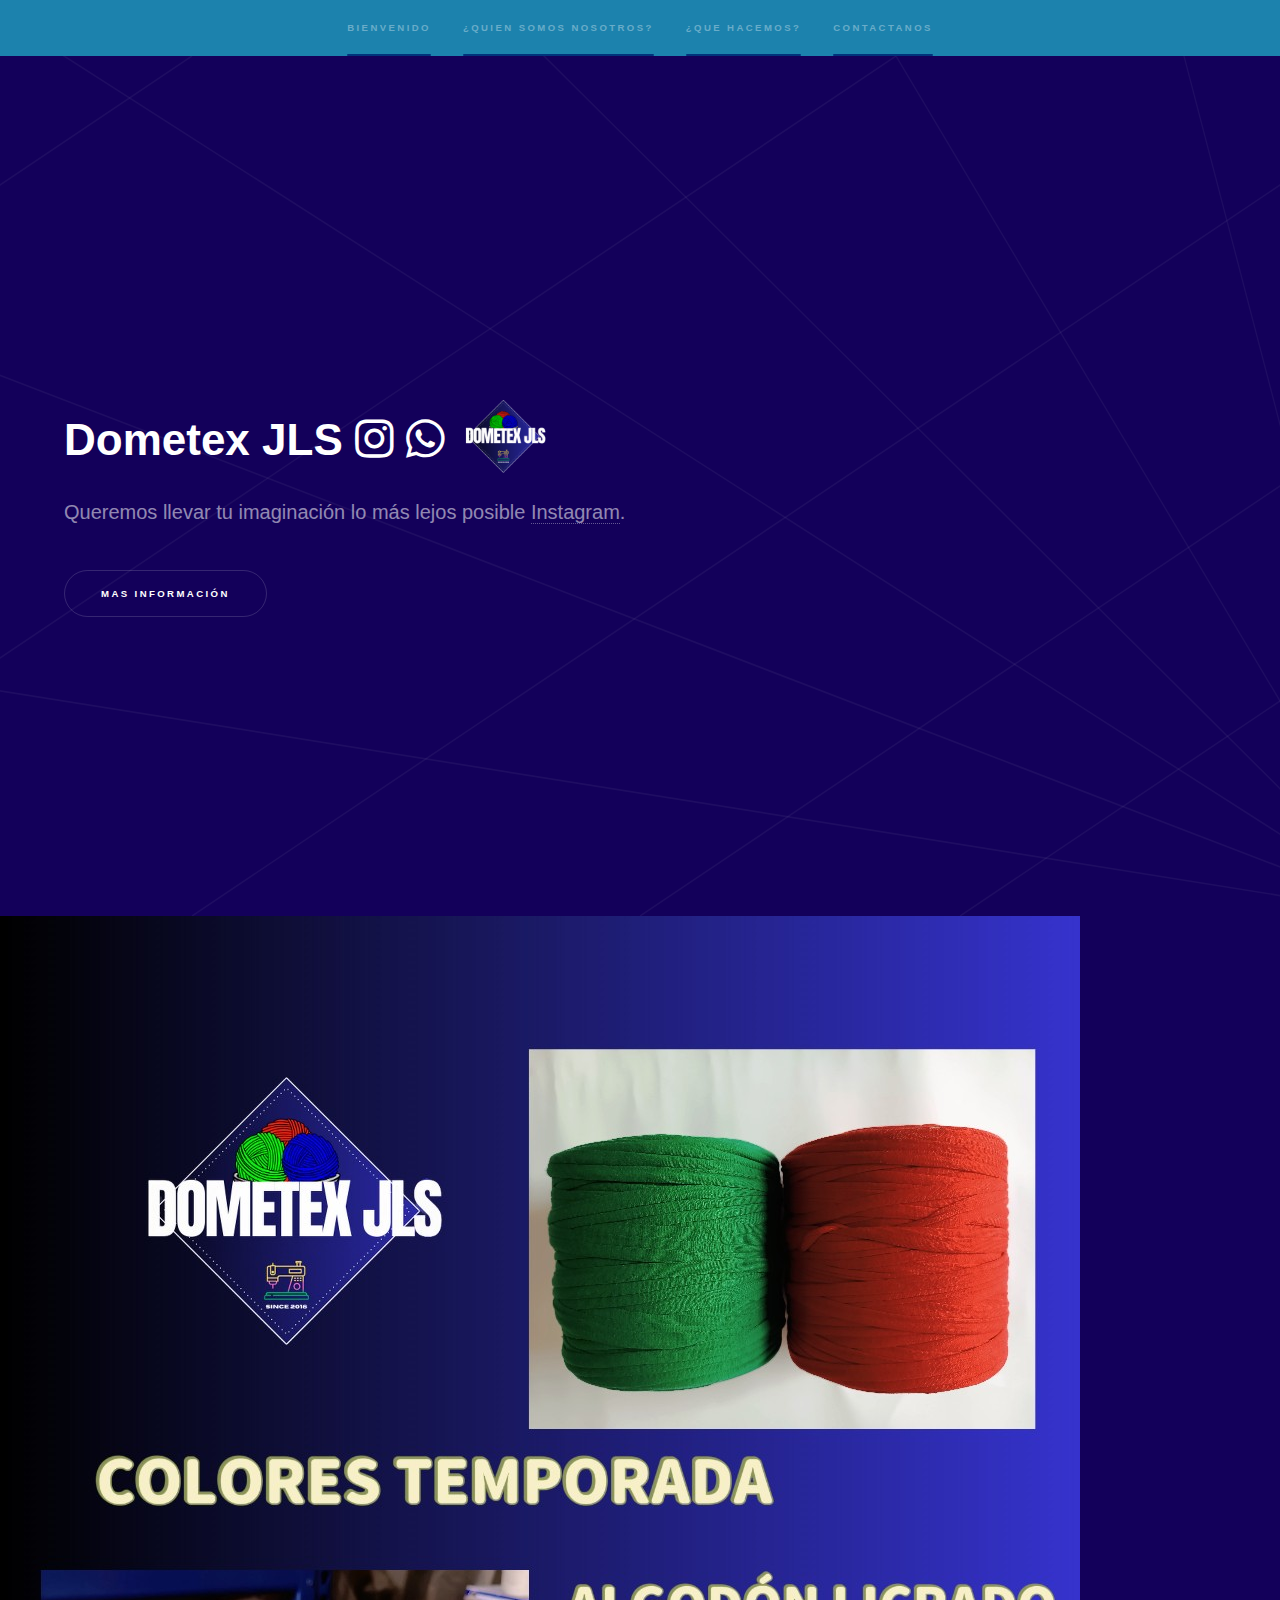
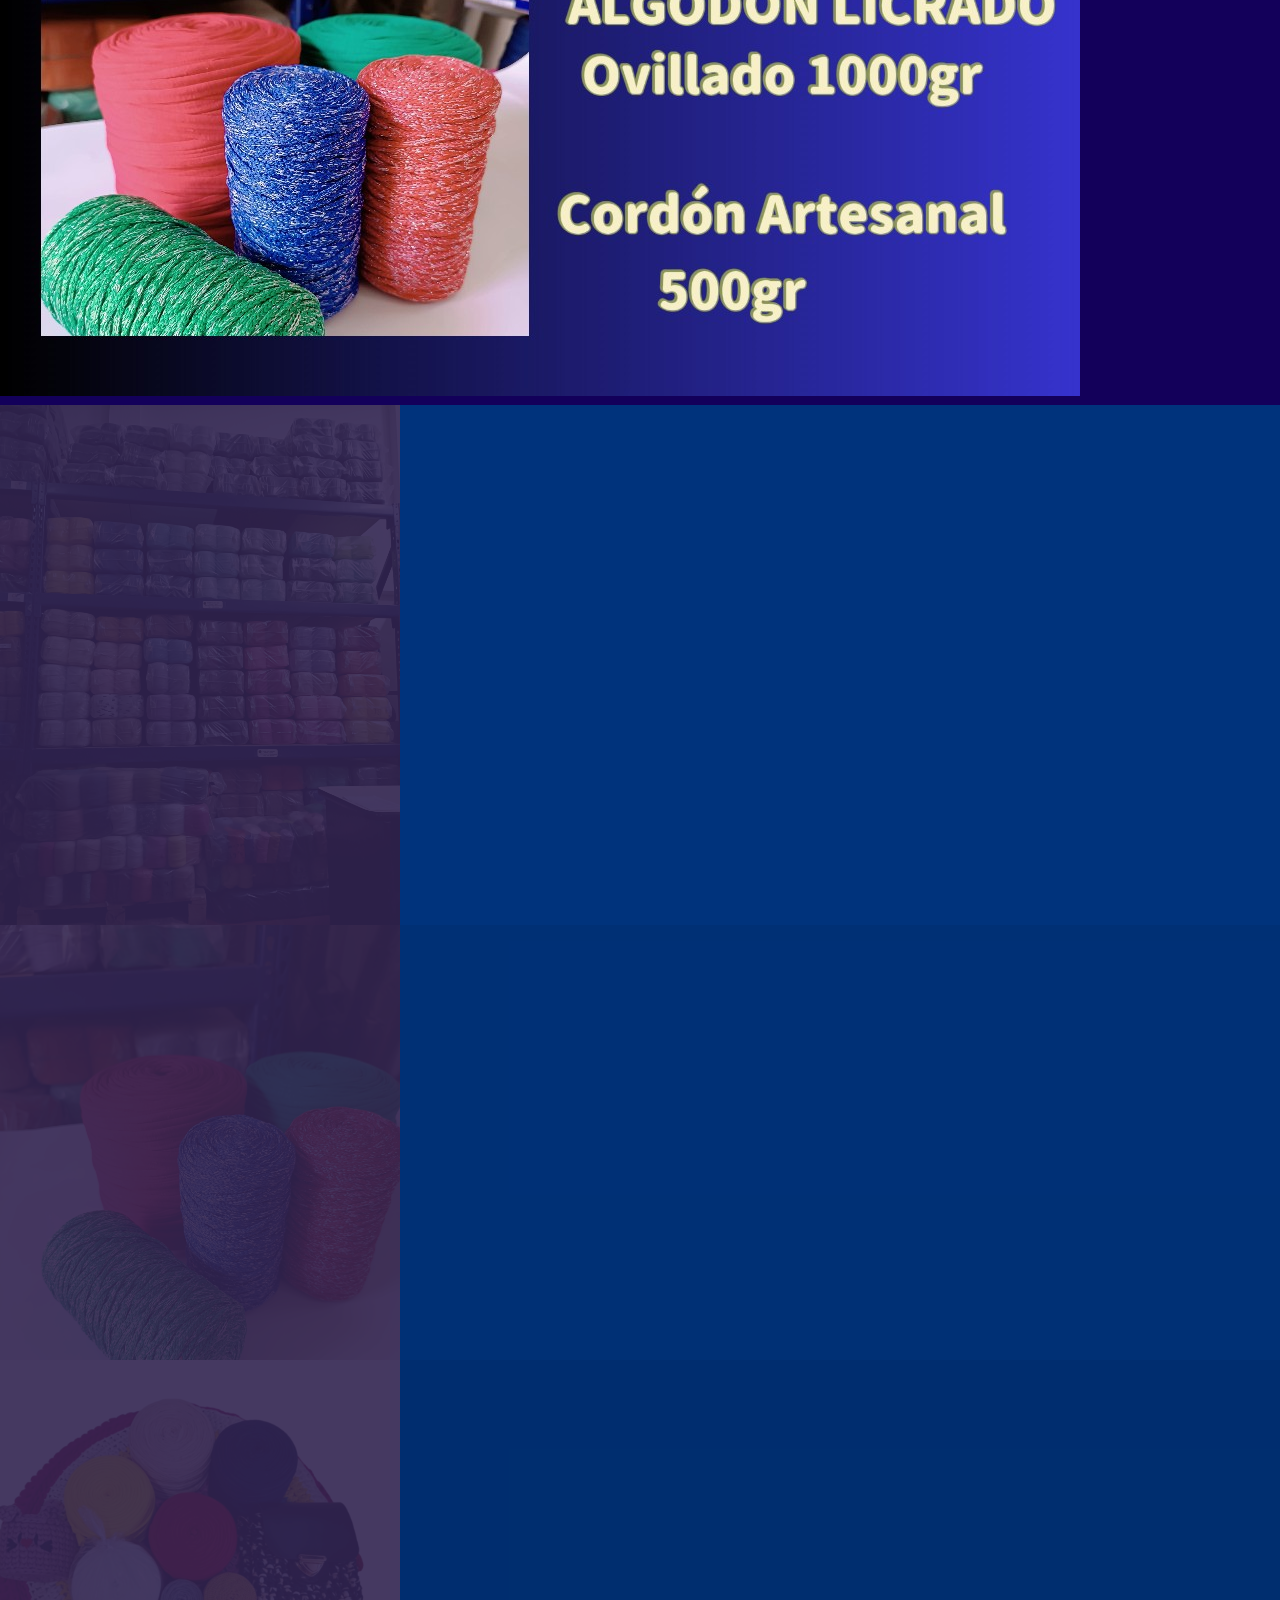
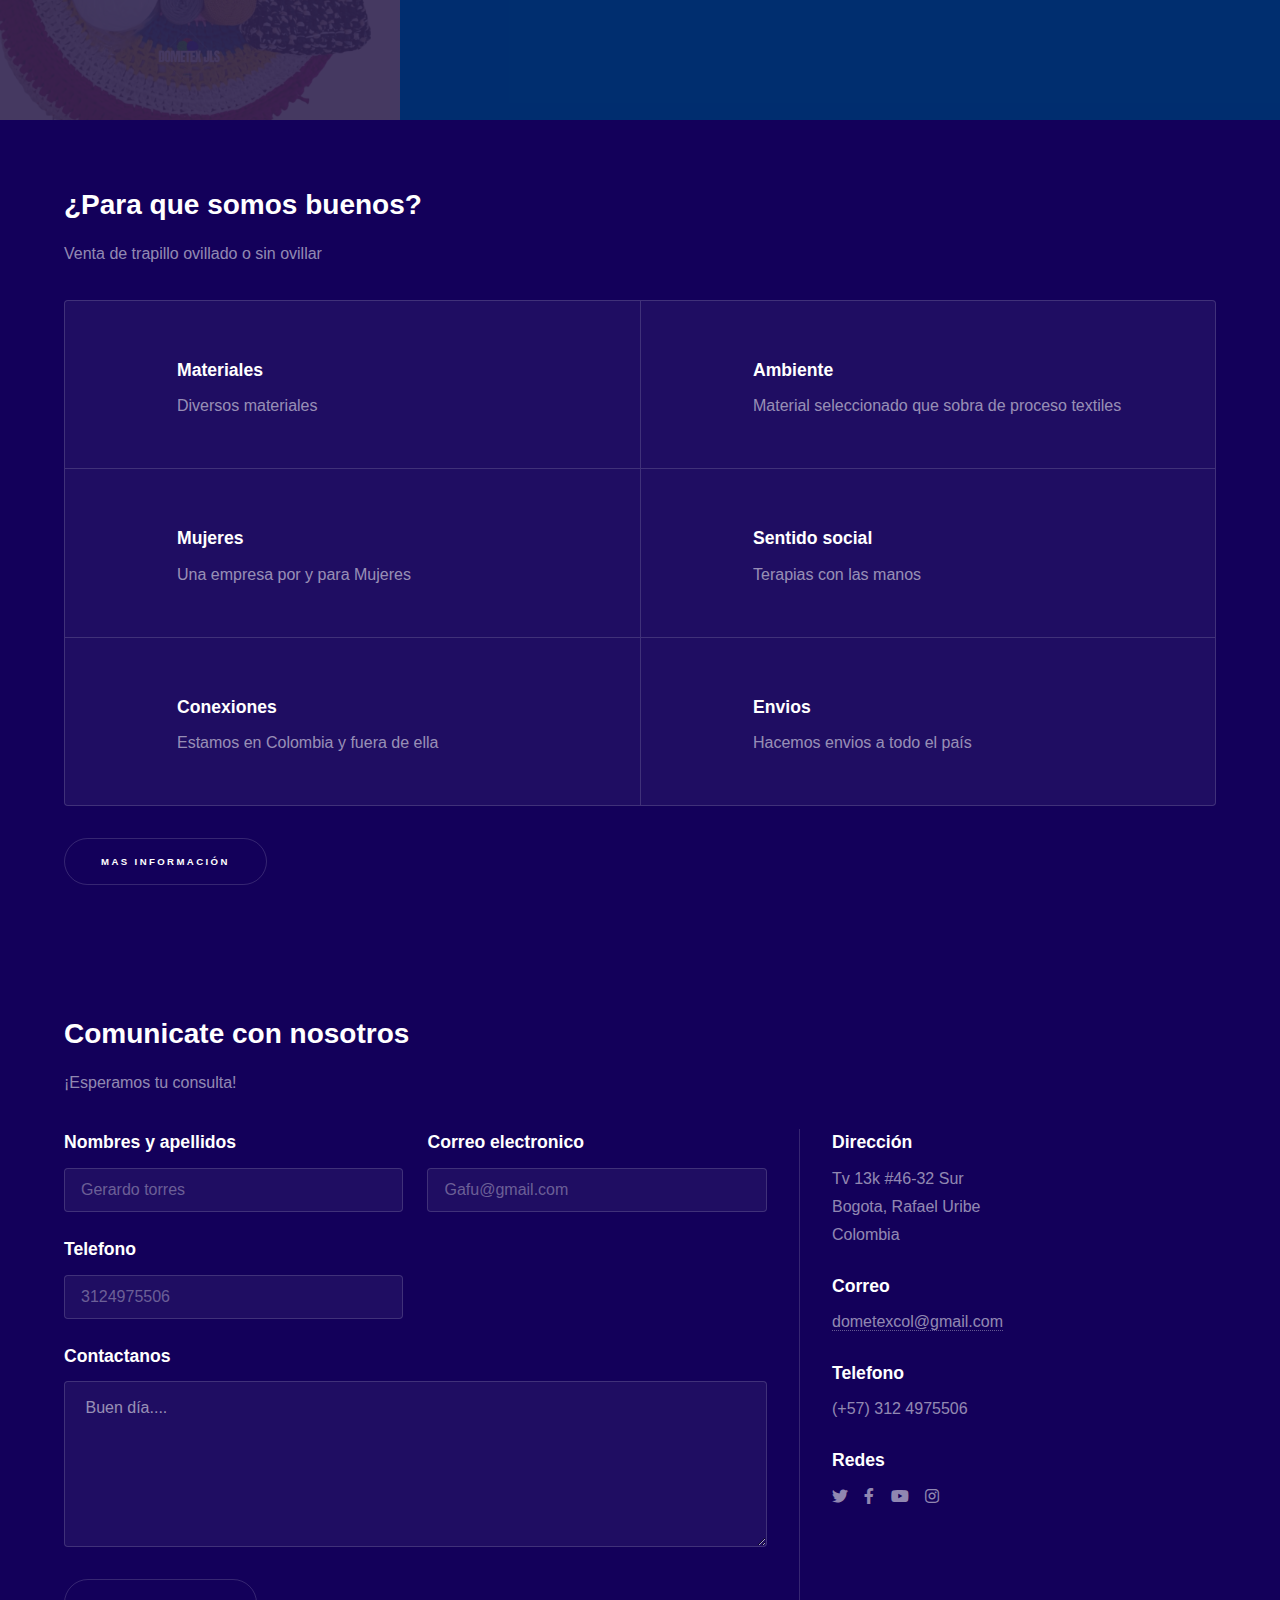
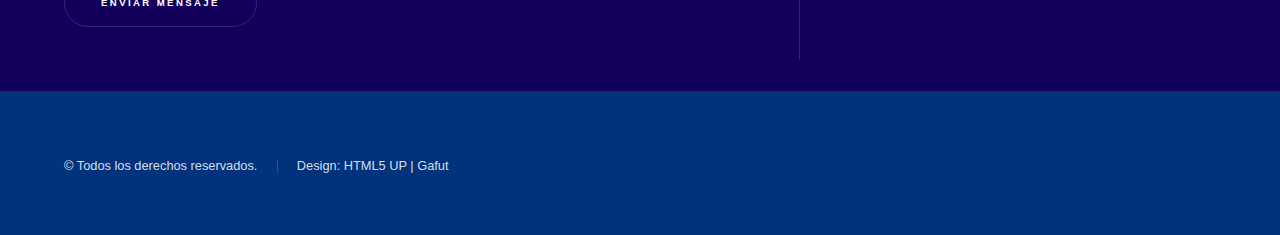
==== index.html @ 40d63f8d "Prueba cargo" ====
<!DOCTYPE HTML>
<!--
	Hyperspace by HTML5 UP
	html5up.net | @ajlkn
	Free for personal and commercial use under the CCA 3.0 license (html5up.net/license)
-->
<html>
	<head>
		<title>Dometex JLS</title>
		
		<meta charset="utf-8" />
		<meta name="viewport" content="width=device-width, initial-scale=1, user-scalable=no" />
		<link rel="stylesheet" href="assets/css/main.css" />
		<noscript><link rel="stylesheet" href="assets/css/noscript.css" /></noscript>
	</head>
	<body class="is-preload">
		

		<!-- Sidebar -->
			<section id="sidebar">
				<div class="inner">
					<nav>
						<ul>
							<li><a href="#intro">Bienvenido</a></li>
							<li><a href="#one">¿Quien somos nosotros?</a></li>
							<li><a href="#two">¿Que hacemos?</a></li>
							<li><a href="#three">Contactanos</a></li>
						</ul>
					</nav>
				</div>
			</section>

		<!-- Wrapper Principal-->

			<div id="wrapper">

				<!-- Intro -->
					<section id="intro" class="wrapper style1 fullscreen fade-up">
						<div class="inner">
							<h1>Dometex JLS
								<a href="https://www.instagram.com/dometexcol/" class="icon brands fa-instagram"><span class="label">Instagram</span></a>
								<a href="https://wa.me/c/573124975506" class="icon brands fa-whatsapp"><span class="label">Whatsapp</span></a> 
								<img src="images/LogoSinFondo.png" alt="Dometex sin fondo">
							</h1>
							
							<p> Queremos llevar tu imaginación lo más lejos posible <a href="https://www.instagram.com/dometexcol/">Instagram</a>.</p>

							
							<ul class="actions">
								<li><a href="#one" class="button scrolly">Mas información</a></li>
							</ul>
							
						</div>
						
					</section>

					<div class="ImagenP"> <img  src="images/temporadaDic.jpeg" alt="Imagen temporada"> </div>

					

				<!-- One -->
					<section id="one" class="wrapper style2 spotlights">
						<section>
						<a href="#" class="image"><img src="images/Andamio.jpeg" alt="" data-position="center center" /></a>
							<div class="content">
								<div class="inner">
									<h2>Venta de productos mayorista</h2>
									<p>Vendemos productos de trapillo ovillados como también sin ovillar o sueltos.<p>
									<li> Pluma o licra </li>
									<li> Algodón licrado </li>
									<li> Burda licrada </li>
									<li> Franela, La Coste </li>
									<li> Lycron </li>
									<li> Cordón artesanal premium </li>
									<p>Los productos a precio al por mayor despues de 100 unidades</p>
									<ul class="actions">
										<li><a href="generic.html" class="button">Ir a información</a></li>
									</ul>
								</div>
							</div>
						</section>
						<section>
							<a href="#" class="image"><img src="images/VariedadLADO.jpg" alt="" data-position="top center" /></a>
							<div class="content">
								<div class="inner">
									<h2>Perfilamiento de nuestro productos</h2>
									<p> Seleccionamos el mejor trapillo para la elaboración de bobinas de los distintos materiales. Contamos con una gran variedad de colores que se sujetan a la disponibilidad de las empresas textiles</p>
									<p> Este material es seleccionado por madres cabezas de familia, personas de la tercera edad y personas que no han encontrado un trabajo formal. </p>
									<ul class="actions">
										<li><a href="generic.html" class="button">Ir a información</a></li>
									</ul>
								</div>
							</div>
						</section>
						<section>
							<a href="#" class="image"><img src="images/Prueba.jpeg" alt="" data-position="25% 25%" /></a>
							<div class="content">
								<div class="inner">
									<h2>Catalogo</h2>
									<p> Debido a que somos mayoristas y detal mantenemos una gran variedad de productos de acuerdo a temporada, por tal motivo se muestra una referencia de los productos que manejamos en el siguiente catalogo.</p>
									<ul class="actions">
										<li><a href="elements.html" class="button">Ir a Catalogo</a></li>
									</ul>
								</div>
							</div>
						</section>
					</section>

				<!-- Two -->
					<section id="two" class="wrapper style3 fade-up">
						<div class="inner">
							<h2>¿Para que somos buenos?</h2>
							<p>Venta de trapillo ovillado o sin ovillar </p>
							<div class="features">
								<section>
									<span class="icon solid major fa-feather-alt"></span>
									<h3>Materiales</h3>
									<p>Diversos materiales</p>
								</section>
								<section>
									<span class="icon solid major fa-ruler-combined"></span>
									<h3>Ambiente</h3>
									<p>Material seleccionado que sobra de proceso textiles</p>
								</section>
								<section>
									<span class="icon solid major fa-cog"></span>
									<h3>Mujeres</h3>
									<p>Una empresa por y para Mujeres</p>
								</section>
								<section>
									<span class="icon solid major fa-desktop"></span>
									<h3>Sentido social</h3>
									<p>Terapias con las manos </p>
								</section>
								<section>
									<span class="icon solid major fa-link"></span>
									<h3>Conexiones</h3>
									<p> Estamos en Colombia y fuera de ella</p>
								</section>
								<section>
									<span class="icon solid fa-truck-moving"></span>
									<h3>Envios</h3>
									<p> Hacemos envios a todo el país</p>
								</section>
							</div>
							<ul class="actions">
								<li><a href="generic.html" class="button">Mas información</a></li>
							</ul>
						</div>
					</section>

				<!-- Three -->
					<section id="three" class="wrapper style1 fade-up">
						<div class="inner">
							<h2>Comunicate con nosotros</h2>
							<p> ¡Esperamos tu consulta! </p>
							<div class="split style1">
								<section>
									<form method="post" action="#">
										<div class="fields">
											<div class="field half">
												<label for="name">Nombres y apellidos</label>
												<input type="text" name="name" id="name" 
												placeholder = "Gerardo torres" />
												
											</div>
											<div class="field half">
												<label for="email">Correo electronico</label>
												<input type="text" name="email" id="email"
												placeholder="Gafu@gmail.com" 
												required/>
											</div>

											<div class="field half">
												<label for="tel">Telefono</label>
												<input type="tel" name="Telefono" id="tef" 
												placeholder="3124975506"/>
											</div>
											<div class="field">
												<label for="message">Contactanos</label>
												<textarea name="message" id="message" rows="5"> Buen día....
												</textarea>
											</div>
										</div>
										<ul class="actions">
											<li><a href="gafut99@gmail.com" class="button submit">Enviar Mensaje</a></li>
										</ul>
									</form>
								</section>
								<section>
									<ul class="contact">
										<li>
											<h3>Dirección</h3>
											<span>Tv 13k #46-32 Sur<br />
											Bogota, Rafael Uribe <br />
											Colombia</span>
										</li>
										<li>
											<h3>Correo</h3>
											<a href="#">dometexcol@gmail.com</a>
										</li>
										<li>
											<h3>Telefono</h3>
											<span>(+57) 312 4975506</span>
										</li>
										<li>
											<h3>Redes</h3>
											<ul class="icons">
												<li><a href="#" class="icon brands fa-twitter"><span class="label">Twitter</span></a></li>
												<li><a href="#" class="icon brands fa-facebook-f"><span class="label">Facebook</span></a></li>
												<li><a href="#" class="icon brands fa-youtube"><span class="label">GitHub</span></a></li>
												<li><a href="https://www.instagram.com/dometexcol/" class="icon brands fa-instagram"><span class="label">Instagram</span></a></li>
												
											</ul>
										</li>
									</ul>
								</section>
							</div>
						</div>
					</section>

			</div>

		<!-- Footer -->
			<footer id="footer" class="wrapper style1-alt">
				<div class="inner">
					<ul class="menu">
						<li>&copy; Todos los derechos reservados.</li><li>Design: HTML5 UP | Gafut </a></li>
					</ul>
				</div>
			</footer>

		<!-- Scripts -->
			<script src="assets/js/jquery.min.js"></script>
			<script src="assets/js/jquery.scrollex.min.js"></script>
			<script src="assets/js/jquery.scrolly.min.js"></script>
			<script src="assets/js/browser.min.js"></script>
			<script src="assets/js/breakpoints.min.js"></script>
			<script src="assets/js/util.js"></script>
			<script src="assets/js/main.js"></script>

	</body>
</html>
---- assets/css/main.css ----
@import url(fontawesome-all.min.css);

/*
	Hyperspace by HTML5 UP
	html5up.net | @ajlkn
	Free for personal and commercial use under the CCA 3.0 license (html5up.net/license)
*/

html, body, div, span, applet, object,
iframe, h1, h2, h3, h4, h5, h6, p, blockquote,
pre, a, abbr, acronym, address, big, cite,
code, del, dfn, em, img, ins, kbd, q, s, samp,
small, strike, strong, sub, sup, tt, var, b,
u, i, center, dl, dt, dd, ol, ul, li, fieldset,
form, label, legend, table, caption, tbody,
tfoot, thead, tr, th, td, article, aside,
canvas, details, embed, figure, figcaption,
footer, header, hgroup, menu, nav, output, ruby,
section, summary, time, mark, audio, video {
	margin: 0;
	padding: 0;
	border: 0;
	font-size: 100%;
	font: inherit;
	vertical-align: baseline;}

article, aside, details, figcaption, figure,
footer, header, hgroup, menu, nav, section {
	display: block;
	
	
}

body {
	line-height: 1;
}

ol, ul {
	list-style: none
	;
}

blockquote, q {
	quotes: none;
}

	blockquote:before, blockquote:after, q:before, q:after {
		content: '';
		content: none;
	}

table {
	border-collapse: collapse;
	border-spacing: 0;
}

body {
	-webkit-text-size-adjust: none;
}

mark {
	background-color: transparent;
	color: inherit;
}

input::-moz-focus-inner {
	border: 0;
	padding: 0;
}

input, select, textarea {
	-moz-appearance: none;
	-webkit-appearance: none;
	-ms-appearance: none;
	appearance: none;
}

/* Basic */

	@-ms-viewport {
		width: device-width;
	}

	body {
		-ms-overflow-style: scrollbar;
	}

	@media screen and (max-width: 480px) {

		html, body {
			min-width: 320px;
		}

	}

	html {
		box-sizing: border-box;
	}

	*, *:before, *:after {
		box-sizing: inherit;
	}

	body {
		background: rgb(19, 0, 90);
	}

		body.is-preload *, body.is-preload *:before, body.is-preload *:after {
			-moz-animation: none !important;
			-webkit-animation: none !important;
			-ms-animation: none !important;
			animation: none !important;
			-moz-transition: none !important;
			-webkit-transition: none !important;
			-ms-transition: none !important;
			transition: none !important;
		}

/* Type */

	body, input, select, textarea {
		color: rgba(255, 255, 255, 0.55);
		font-family: Arial, Helvetica, sans-serif;
		font-size: 16.5pt;
		font-weight: normal;
		line-height: 1.75;
	}

		@media screen and (max-width: 1680px) {

			body, input, select, textarea {
				font-size: 13pt;
			}

		}

		@media screen and (max-width: 1280px) {

			body, input, select, textarea {
				font-size: 12pt;
			}

		}

		@media screen and (max-width: 360px) {

			body, input, select, textarea {
				font-size: 11pt;
			}

		}

	a {
		-moz-transition: color 0.2s ease, border-bottom-color 0.2s ease;
		-webkit-transition: color 0.2s ease, border-bottom-color 0.2s ease;
		-ms-transition: color 0.2s ease, border-bottom-color 0.2s ease;
		transition: color 0.2s ease, border-bottom-color 0.2s ease;
		border-bottom: dotted 1px rgba(255, 255, 255, 0.35);
		color: inherit;
		text-decoration: none;
	}

		a:hover {
			border-bottom-color: transparent;
			color: #ffffff;
		}

	strong, b {
		color: #ffffff;
		font-weight: bold;
	}

	em, i {
		font-style: italic;
	}

	p {
		margin: 0 0 2em 0;
	}

	h1, h2, h3, h4, h5, h6 {
		color: #ffffff;
		font-weight: bold;
		line-height: 1.5;
		margin: 0 0 0.5em 0;
	}

		h1 a, h2 a, h3 a, h4 a, h5 a, h6 a {
			color: inherit;
			text-decoration: none;
		}

	h1 {
		font-size: 2.75em;
	}

		h1.major {
			margin: 0 0 1.3em 0;
			position: relative;
			padding-bottom: 0.35em;
		}

			h1.major:after {
				background-image: -moz-linear-gradient(to right, #5e42a6, #b74e91);
				background-image: -webkit-linear-gradient(to right, #5e42a6, #b74e91);
				background-image: -ms-linear-gradient(to right, #5e42a6, #b74e91);
				background-image: linear-gradient(to right, #5e42a6, #b74e91);
				-moz-transition: max-width 0.2s ease;
				-webkit-transition: max-width 0.2s ease;
				-ms-transition: max-width 0.2s ease;
				transition: max-width 0.2s ease;
				border-radius: 0.2em;
				bottom: 0;
				content: '';
				height: 0.05em;
				position: absolute;
				right: 0;
				width: 100%;
			}

	h2 {
		font-size: 1.75em;
	}

	h3 {
		font-size: 1.1em;
	}

	h4 {
		font-size: 1em;
	}

	h5 {
		font-size: 0.8em;
	}

	h6 {
		font-size: 0.6em;
	}

	@media screen and (max-width: 736px) {

		h1 {
			font-size: 2em;
		}

		h2 {
			font-size: 1.25em;
		}

		h3 {
			font-size: 1em;
		}

		h4 {
			font-size: 0.8em;
		}

		h5 {
			font-size: 0.6em;
		}

		h6 {
			font-size: 0.6em;
		}

	}

	sub {
		font-size: 0.8em;
		position: relative;
		top: 0.5em;
	}

	sup {
		font-size: 0.8em;
		position: relative;
		top: -0.5em;
	}

	blockquote {
		border-left: solid 4px rgba(255, 255, 255, 0.15);
		font-style: italic;
		margin: 0 0 2em 0;
		padding: 0.5em 0 0.5em 2em;
	}

	code {
		background: rgba(255, 255, 255, 0.05);
		border-radius: 0.25em;
		border: solid 1px rgba(255, 255, 255, 0.15);
		font-family: "Courier New", monospace;
		font-size: 0.9em;
		margin: 0 0.25em;
		padding: 0.25em 0.65em;
	}

	pre {
		-webkit-overflow-scrolling: touch;
		font-family: "Courier New", monospace;
		font-size: 0.9em;
		margin: 0 0 2em 0;
	}

		pre code {
			display: block;
			line-height: 1.75em;
			padding: 1em 1.5em;
			overflow-x: auto;
		}

	hr {
		border: 0;
		border-bottom: solid 1px rgba(255, 255, 255, 0.15);
		margin: 2em 0;
	}

		hr.major {
			margin: 3em 0;
		}

	.align-left {
		text-align: left;
	}

	.align-center {
		text-align: center;
	}

	.align-right {
		text-align: right;
	}

/* Row */

	.row {
		display: flex;
		flex-wrap: wrap;
		box-sizing: border-box;
		align-items: stretch;
	}

		.row > * {
			box-sizing: border-box;
		}

		.row.gtr-uniform > * > :last-child {
			margin-bottom: 0;
		}

		.row.aln-left {
			justify-content: flex-start;
		}

		.row.aln-center {
			justify-content: center;
		}

		.row.aln-right {
			justify-content: flex-end;
		}

		.row.aln-top {
			align-items: flex-start;
		}

		.row.aln-middle {
			align-items: center;
		}

		.row.aln-bottom {
			align-items: flex-end;
		}

		.row > .imp {
			order: -1;
		}

		.row > .col-1 {
			width: 8.33333%;
		}

		.row > .off-1 {
			margin-left: 8.33333%;
		}

		.row > .col-2 {
			width: 16.66667%;
		}

		.row > .off-2 {
			margin-left: 16.66667%;
		}

		.row > .col-3 {
			width: 25%;
		}

		.row > .off-3 {
			margin-left: 25%;
		}

		.row > .col-4 {
			width: 33.33333%;
		}

		.row > .off-4 {
			margin-left: 33.33333%;
		}

		.row > .col-5 {
			width: 41.66667%;
		}

		.row > .off-5 {
			margin-left: 41.66667%;
		}

		.row > .col-6 {
			width: 50%;
		}

		.row > .off-6 {
			margin-left: 50%;
		}

		.row > .col-7 {
			width: 58.33333%;
		}

		.row > .off-7 {
			margin-left: 58.33333%;
		}

		.row > .col-8 {
			width: 66.66667%;
		}

		.row > .off-8 {
			margin-left: 66.66667%;
		}

		.row > .col-9 {
			width: 75%;
		}

		.row > .off-9 {
			margin-left: 75%;
		}

		.row > .col-10 {
			width: 83.33333%;
		}

		.row > .off-10 {
			margin-left: 83.33333%;
		}

		.row > .col-11 {
			width: 91.66667%;
		}

		.row > .off-11 {
			margin-left: 91.66667%;
		}

		.row > .col-12 {
			width: 100%;
		}

		.row > .off-12 {
			margin-left: 100%;
		}

		.row.gtr-0 {
			margin-top: 0;
			margin-left: 0em;
		}

			.row.gtr-0 > * {
				padding: 0 0 0 0em;
			}

			.row.gtr-0.gtr-uniform {
				margin-top: 0em;
			}

				.row.gtr-0.gtr-uniform > * {
					padding-top: 0em;
				}

		.row.gtr-25 {
			margin-top: 0;
			margin-left: -0.375em;
		}

			.row.gtr-25 > * {
				padding: 0 0 0 0.375em;
			}

			.row.gtr-25.gtr-uniform {
				margin-top: -0.375em;
			}

				.row.gtr-25.gtr-uniform > * {
					padding-top: 0.375em;
				}

		.row.gtr-50 {
			margin-top: 0;
			margin-left: -0.75em;
		}

			.row.gtr-50 > * {
				padding: 0 0 0 0.75em;
			}

			.row.gtr-50.gtr-uniform {
				margin-top: -0.75em;
			}

				.row.gtr-50.gtr-uniform > * {
					padding-top: 0.75em;
				}

		.row {
			margin-top: 0;
			margin-left: -1.5em;
		}

			.row > * {
				padding: 0 0 0 1.5em;
			}

			.row.gtr-uniform {
				margin-top: -1.5em;
			}

				.row.gtr-uniform > * {
					padding-top: 1.5em;
				}

		.row.gtr-150 {
			margin-top: 0;
			margin-left: -2.25em;
		}

			.row.gtr-150 > * {
				padding: 0 0 0 2.25em;
			}

			.row.gtr-150.gtr-uniform {
				margin-top: -2.25em;
			}

				.row.gtr-150.gtr-uniform > * {
					padding-top: 2.25em;
				}

		.row.gtr-200 {
			margin-top: 0;
			margin-left: -3em;
		}

			.row.gtr-200 > * {
				padding: 0 0 0 3em;
			}

			.row.gtr-200.gtr-uniform {
				margin-top: -3em;
			}

				.row.gtr-200.gtr-uniform > * {
					padding-top: 3em;
				}

		@media screen and (max-width: 1680px) {

			.row {
				display: flex;
				flex-wrap: wrap;
				box-sizing: border-box;
				align-items: stretch;
			}

				.row > * {
					box-sizing: border-box;
				}

				.row.gtr-uniform > * > :last-child {
					margin-bottom: 0;
				}

				.row.aln-left {
					justify-content: flex-start;
				}

				.row.aln-center {
					justify-content: center;
				}

				.row.aln-right {
					justify-content: flex-end;
				}

				.row.aln-top {
					align-items: flex-start;
				}

				.row.aln-middle {
					align-items: center;
				}

				.row.aln-bottom {
					align-items: flex-end;
				}

				.row > .imp-xlarge {
					order: -1;
				}

				.row > .col-1-xlarge {
					width: 8.33333%;
				}

				.row > .off-1-xlarge {
					margin-left: 8.33333%;
				}

				.row > .col-2-xlarge {
					width: 16.66667%;
				}

				.row > .off-2-xlarge {
					margin-left: 16.66667%;
				}

				.row > .col-3-xlarge {
					width: 25%;
				}

				.row > .off-3-xlarge {
					margin-left: 25%;
				}

				.row > .col-4-xlarge {
					width: 33.33333%;
				}

				.row > .off-4-xlarge {
					margin-left: 33.33333%;
				}

				.row > .col-5-xlarge {
					width: 41.66667%;
				}

				.row > .off-5-xlarge {
					margin-left: 41.66667%;
				}

				.row > .col-6-xlarge {
					width: 50%;
				}

				.row > .off-6-xlarge {
					margin-left: 50%;
				}

				.row > .col-7-xlarge {
					width: 58.33333%;
				}

				.row > .off-7-xlarge {
					margin-left: 58.33333%;
				}

				.row > .col-8-xlarge {
					width: 66.66667%;
				}

				.row > .off-8-xlarge {
					margin-left: 66.66667%;
				}

				.row > .col-9-xlarge {
					width: 75%;
				}

				.row > .off-9-xlarge {
					margin-left: 75%;
				}

				.row > .col-10-xlarge {
					width: 83.33333%;
				}

				.row > .off-10-xlarge {
					margin-left: 83.33333%;
				}

				.row > .col-11-xlarge {
					width: 91.66667%;
				}

				.row > .off-11-xlarge {
					margin-left: 91.66667%;
				}

				.row > .col-12-xlarge {
					width: 100%;
				}

				.row > .off-12-xlarge {
					margin-left: 100%;
				}

				.row.gtr-0 {
					margin-top: 0;
					margin-left: 0em;
				}

					.row.gtr-0 > * {
						padding: 0 0 0 0em;
					}

					.row.gtr-0.gtr-uniform {
						margin-top: 0em;
					}

						.row.gtr-0.gtr-uniform > * {
							padding-top: 0em;
						}

				.row.gtr-25 {
					margin-top: 0;
					margin-left: -0.375em;
				}

					.row.gtr-25 > * {
						padding: 0 0 0 0.375em;
					}

					.row.gtr-25.gtr-uniform {
						margin-top: -0.375em;
					}

						.row.gtr-25.gtr-uniform > * {
							padding-top: 0.375em;
						}

				.row.gtr-50 {
					margin-top: 0;
					margin-left: -0.75em;
				}

					.row.gtr-50 > * {
						padding: 0 0 0 0.75em;
					}

					.row.gtr-50.gtr-uniform {
						margin-top: -0.75em;
					}

						.row.gtr-50.gtr-uniform > * {
							padding-top: 0.75em;
						}

				.row {
					margin-top: 0;
					margin-left: -1.5em;
				}

					.row > * {
						padding: 0 0 0 1.5em;
					}

					.row.gtr-uniform {
						margin-top: -1.5em;
					}

						.row.gtr-uniform > * {
							padding-top: 1.5em;
						}

				.row.gtr-150 {
					margin-top: 0;
					margin-left: -2.25em;
				}

					.row.gtr-150 > * {
						padding: 0 0 0 2.25em;
					}

					.row.gtr-150.gtr-uniform {
						margin-top: -2.25em;
					}

						.row.gtr-150.gtr-uniform > * {
							padding-top: 2.25em;
						}

				.row.gtr-200 {
					margin-top: 0;
					margin-left: -3em;
				}

					.row.gtr-200 > * {
						padding: 0 0 0 3em;
					}

					.row.gtr-200.gtr-uniform {
						margin-top: -3em;
					}

						.row.gtr-200.gtr-uniform > * {
							padding-top: 3em;
						}

		}

		@media screen and (max-width: 1280px) {

			.row {
				display: flex;
				flex-wrap: wrap;
				box-sizing: border-box;
				align-items: stretch;
			}

				.row > * {
					box-sizing: border-box;
				}

				.row.gtr-uniform > * > :last-child {
					margin-bottom: 0;
				}

				.row.aln-left {
					justify-content: flex-start;
				}

				.row.aln-center {
					justify-content: center;
				}

				.row.aln-right {
					justify-content: flex-end;
				}

				.row.aln-top {
					align-items: flex-start;
				}

				.row.aln-middle {
					align-items: center;
				}

				.row.aln-bottom {
					align-items: flex-end;
				}

				.row > .imp-large {
					order: -1;
				}

				.row > .col-1-large {
					width: 8.33333%;
				}

				.row > .off-1-large {
					margin-left: 8.33333%;
				}

				.row > .col-2-large {
					width: 16.66667%;
				}

				.row > .off-2-large {
					margin-left: 16.66667%;
				}

				.row > .col-3-large {
					width: 25%;
				}

				.row > .off-3-large {
					margin-left: 25%;
				}

				.row > .col-4-large {
					width: 33.33333%;
				}

				.row > .off-4-large {
					margin-left: 33.33333%;
				}

				.row > .col-5-large {
					width: 41.66667%;
				}

				.row > .off-5-large {
					margin-left: 41.66667%;
				}

				.row > .col-6-large {
					width: 50%;
				}

				.row > .off-6-large {
					margin-left: 50%;
				}

				.row > .col-7-large {
					width: 58.33333%;
				}

				.row > .off-7-large {
					margin-left: 58.33333%;
				}

				.row > .col-8-large {
					width: 66.66667%;
				}

				.row > .off-8-large {
					margin-left: 66.66667%;
				}

				.row > .col-9-large {
					width: 75%;
				}

				.row > .off-9-large {
					margin-left: 75%;
				}

				.row > .col-10-large {
					width: 83.33333%;
				}

				.row > .off-10-large {
					margin-left: 83.33333%;
				}

				.row > .col-11-large {
					width: 91.66667%;
				}

				.row > .off-11-large {
					margin-left: 91.66667%;
				}

				.row > .col-12-large {
					width: 100%;
				}

				.row > .off-12-large {
					margin-left: 100%;
				}

				.row.gtr-0 {
					margin-top: 0;
					margin-left: 0em;
				}

					.row.gtr-0 > * {
						padding: 0 0 0 0em;
					}

					.row.gtr-0.gtr-uniform {
						margin-top: 0em;
					}

						.row.gtr-0.gtr-uniform > * {
							padding-top: 0em;
						}

				.row.gtr-25 {
					margin-top: 0;
					margin-left: -0.375em;
				}

					.row.gtr-25 > * {
						padding: 0 0 0 0.375em;
					}

					.row.gtr-25.gtr-uniform {
						margin-top: -0.375em;
					}

						.row.gtr-25.gtr-uniform > * {
							padding-top: 0.375em;
						}

				.row.gtr-50 {
					margin-top: 0;
					margin-left: -0.75em;
				}

					.row.gtr-50 > * {
						padding: 0 0 0 0.75em;
					}

					.row.gtr-50.gtr-uniform {
						margin-top: -0.75em;
					}

						.row.gtr-50.gtr-uniform > * {
							padding-top: 0.75em;
						}

				.row {
					margin-top: 0;
					margin-left: -1.5em;
				}

					.row > * {
						padding: 0 0 0 1.5em;
					}

					.row.gtr-uniform {
						margin-top: -1.5em;
					}

						.row.gtr-uniform > * {
							padding-top: 1.5em;
						}

				.row.gtr-150 {
					margin-top: 0;
					margin-left: -2.25em;
				}

					.row.gtr-150 > * {
						padding: 0 0 0 2.25em;
					}

					.row.gtr-150.gtr-uniform {
						margin-top: -2.25em;
					}

						.row.gtr-150.gtr-uniform > * {
							padding-top: 2.25em;
						}

				.row.gtr-200 {
					margin-top: 0;
					margin-left: -3em;
				}

					.row.gtr-200 > * {
						padding: 0 0 0 3em;
					}

					.row.gtr-200.gtr-uniform {
						margin-top: -3em;
					}

						.row.gtr-200.gtr-uniform > * {
							padding-top: 3em;
						}

		}

		@media screen and (max-width: 980px) {

			.row {
				display: flex;
				flex-wrap: wrap;
				box-sizing: border-box;
				align-items: stretch;
			}

				.row > * {
					box-sizing: border-box;
				}

				.row.gtr-uniform > * > :last-child {
					margin-bottom: 0;
				}

				.row.aln-left {
					justify-content: flex-start;
				}

				.row.aln-center {
					justify-content: center;
				}

				.row.aln-right {
					justify-content: flex-end;
				}

				.row.aln-top {
					align-items: flex-start;
				}

				.row.aln-middle {
					align-items: center;
				}

				.row.aln-bottom {
					align-items: flex-end;
				}

				.row > .imp-medium {
					order: -1;
				}

				.row > .col-1-medium {
					width: 8.33333%;
				}

				.row > .off-1-medium {
					margin-left: 8.33333%;
				}

				.row > .col-2-medium {
					width: 16.66667%;
				}

				.row > .off-2-medium {
					margin-left: 16.66667%;
				}

				.row > .col-3-medium {
					width: 25%;
				}

				.row > .off-3-medium {
					margin-left: 25%;
				}

				.row > .col-4-medium {
					width: 33.33333%;
				}

				.row > .off-4-medium {
					margin-left: 33.33333%;
				}

				.row > .col-5-medium {
					width: 41.66667%;
				}

				.row > .off-5-medium {
					margin-left: 41.66667%;
				}

				.row > .col-6-medium {
					width: 50%;
				}

				.row > .off-6-medium {
					margin-left: 50%;
				}

				.row > .col-7-medium {
					width: 58.33333%;
				}

				.row > .off-7-medium {
					margin-left: 58.33333%;
				}

				.row > .col-8-medium {
					width: 66.66667%;
				}

				.row > .off-8-medium {
					margin-left: 66.66667%;
				}

				.row > .col-9-medium {
					width: 75%;
				}

				.row > .off-9-medium {
					margin-left: 75%;
				}

				.row > .col-10-medium {
					width: 83.33333%;
				}

				.row > .off-10-medium {
					margin-left: 83.33333%;
				}

				.row > .col-11-medium {
					width: 91.66667%;
				}

				.row > .off-11-medium {
					margin-left: 91.66667%;
				}

				.row > .col-12-medium {
					width: 100%;
				}

				.row > .off-12-medium {
					margin-left: 100%;
				}

				.row.gtr-0 {
					margin-top: 0;
					margin-left: 0em;
				}

					.row.gtr-0 > * {
						padding: 0 0 0 0em;
					}

					.row.gtr-0.gtr-uniform {
						margin-top: 0em;
					}

						.row.gtr-0.gtr-uniform > * {
							padding-top: 0em;
						}

				.row.gtr-25 {
					margin-top: 0;
					margin-left: -0.375em;
				}

					.row.gtr-25 > * {
						padding: 0 0 0 0.375em;
					}

					.row.gtr-25.gtr-uniform {
						margin-top: -0.375em;
					}

						.row.gtr-25.gtr-uniform > * {
							padding-top: 0.375em;
						}

				.row.gtr-50 {
					margin-top: 0;
					margin-left: -0.75em;
				}

					.row.gtr-50 > * {
						padding: 0 0 0 0.75em;
					}

					.row.gtr-50.gtr-uniform {
						margin-top: -0.75em;
					}

						.row.gtr-50.gtr-uniform > * {
							padding-top: 0.75em;
						}

				.row {
					margin-top: 0;
					margin-left: -1.5em;
				}

					.row > * {
						padding: 0 0 0 1.5em;
					}

					.row.gtr-uniform {
						margin-top: -1.5em;
					}

						.row.gtr-uniform > * {
							padding-top: 1.5em;
						}

				.row.gtr-150 {
					margin-top: 0;
					margin-left: -2.25em;
				}

					.row.gtr-150 > * {
						padding: 0 0 0 2.25em;
					}

					.row.gtr-150.gtr-uniform {
						margin-top: -2.25em;
					}

						.row.gtr-150.gtr-uniform > * {
							padding-top: 2.25em;
						}

				.row.gtr-200 {
					margin-top: 0;
					margin-left: -3em;
				}

					.row.gtr-200 > * {
						padding: 0 0 0 3em;
					}

					.row.gtr-200.gtr-uniform {
						margin-top: -3em;
					}

						.row.gtr-200.gtr-uniform > * {
							padding-top: 3em;
						}

		}

		@media screen and (max-width: 736px) {

			.row {
				display: flex;
				flex-wrap: wrap;
				box-sizing: border-box;
				align-items: stretch;
			}

				.row > * {
					box-sizing: border-box;
				}

				.row.gtr-uniform > * > :last-child {
					margin-bottom: 0;
				}

				.row.aln-left {
					justify-content: flex-start;
				}

				.row.aln-center {
					justify-content: center;
				}

				.row.aln-right {
					justify-content: flex-end;
				}

				.row.aln-top {
					align-items: flex-start;
				}

				.row.aln-middle {
					align-items: center;
				}

				.row.aln-bottom {
					align-items: flex-end;
				}

				.row > .imp-small {
					order: -1;
				}

				.row > .col-1-small {
					width: 8.33333%;
				}

				.row > .off-1-small {
					margin-left: 8.33333%;
				}

				.row > .col-2-small {
					width: 16.66667%;
				}

				.row > .off-2-small {
					margin-left: 16.66667%;
				}

				.row > .col-3-small {
					width: 25%;
				}

				.row > .off-3-small {
					margin-left: 25%;
				}

				.row > .col-4-small {
					width: 33.33333%;
				}

				.row > .off-4-small {
					margin-left: 33.33333%;
				}

				.row > .col-5-small {
					width: 41.66667%;
				}

				.row > .off-5-small {
					margin-left: 41.66667%;
				}

				.row > .col-6-small {
					width: 50%;
				}

				.row > .off-6-small {
					margin-left: 50%;
				}

				.row > .col-7-small {
					width: 58.33333%;
				}

				.row > .off-7-small {
					margin-left: 58.33333%;
				}

				.row > .col-8-small {
					width: 66.66667%;
				}

				.row > .off-8-small {
					margin-left: 66.66667%;
				}

				.row > .col-9-small {
					width: 75%;
				}

				.row > .off-9-small {
					margin-left: 75%;
				}

				.row > .col-10-small {
					width: 83.33333%;
				}

				.row > .off-10-small {
					margin-left: 83.33333%;
				}

				.row > .col-11-small {
					width: 91.66667%;
				}

				.row > .off-11-small {
					margin-left: 91.66667%;
				}

				.row > .col-12-small {
					width: 100%;
				}

				.row > .off-12-small {
					margin-left: 100%;
				}

				.row.gtr-0 {
					margin-top: 0;
					margin-left: 0em;
				}

					.row.gtr-0 > * {
						padding: 0 0 0 0em;
					}

					.row.gtr-0.gtr-uniform {
						margin-top: 0em;
					}

						.row.gtr-0.gtr-uniform > * {
							padding-top: 0em;
						}

				.row.gtr-25 {
					margin-top: 0;
					margin-left: -0.375em;
				}

					.row.gtr-25 > * {
						padding: 0 0 0 0.375em;
					}

					.row.gtr-25.gtr-uniform {
						margin-top: -0.375em;
					}

						.row.gtr-25.gtr-uniform > * {
							padding-top: 0.375em;
						}

				.row.gtr-50 {
					margin-top: 0;
					margin-left: -0.75em;
				}

					.row.gtr-50 > * {
						padding: 0 0 0 0.75em;
					}

					.row.gtr-50.gtr-uniform {
						margin-top: -0.75em;
					}

						.row.gtr-50.gtr-uniform > * {
							padding-top: 0.75em;
						}

				.row {
					margin-top: 0;
					margin-left: -1.5em;
				}

					.row > * {
						padding: 0 0 0 1.5em;
					}

					.row.gtr-uniform {
						margin-top: -1.5em;
					}

						.row.gtr-uniform > * {
							padding-top: 1.5em;
						}

				.row.gtr-150 {
					margin-top: 0;
					margin-left: -2.25em;
				}

					.row.gtr-150 > * {
						padding: 0 0 0 2.25em;
					}

					.row.gtr-150.gtr-uniform {
						margin-top: -2.25em;
					}

						.row.gtr-150.gtr-uniform > * {
							padding-top: 2.25em;
						}

				.row.gtr-200 {
					margin-top: 0;
					margin-left: -3em;
				}

					.row.gtr-200 > * {
						padding: 0 0 0 3em;
					}

					.row.gtr-200.gtr-uniform {
						margin-top: -3em;
					}

						.row.gtr-200.gtr-uniform > * {
							padding-top: 3em;
						}

		}

		@media screen and (max-width: 480px) {

			.row {
				display: flex;
				flex-wrap: wrap;
				box-sizing: border-box;
				align-items: stretch;
			}

				.row > * {
					box-sizing: border-box;
				}

				.row.gtr-uniform > * > :last-child {
					margin-bottom: 0;
				}

				.row.aln-left {
					justify-content: flex-start;
				}

				.row.aln-center {
					justify-content: center;
				}

				.row.aln-right {
					justify-content: flex-end;
				}

				.row.aln-top {
					align-items: flex-start;
				}

				.row.aln-middle {
					align-items: center;
				}

				.row.aln-bottom {
					align-items: flex-end;
				}

				.row > .imp-xsmall {
					order: -1;
				}

				.row > .col-1-xsmall {
					width: 8.33333%;
				}

				.row > .off-1-xsmall {
					margin-left: 8.33333%;
				}

				.row > .col-2-xsmall {
					width: 16.66667%;
				}

				.row > .off-2-xsmall {
					margin-left: 16.66667%;
				}

				.row > .col-3-xsmall {
					width: 25%;
				}

				.row > .off-3-xsmall {
					margin-left: 25%;
				}

				.row > .col-4-xsmall {
					width: 33.33333%;
				}

				.row > .off-4-xsmall {
					margin-left: 33.33333%;
				}

				.row > .col-5-xsmall {
					width: 41.66667%;
				}

				.row > .off-5-xsmall {
					margin-left: 41.66667%;
				}

				.row > .col-6-xsmall {
					width: 50%;
				}

				.row > .off-6-xsmall {
					margin-left: 50%;
				}

				.row > .col-7-xsmall {
					width: 58.33333%;
				}

				.row > .off-7-xsmall {
					margin-left: 58.33333%;
				}

				.row > .col-8-xsmall {
					width: 66.66667%;
				}

				.row > .off-8-xsmall {
					margin-left: 66.66667%;
				}

				.row > .col-9-xsmall {
					width: 75%;
				}

				.row > .off-9-xsmall {
					margin-left: 75%;
				}

				.row > .col-10-xsmall {
					width: 83.33333%;
				}

				.row > .off-10-xsmall {
					margin-left: 83.33333%;
				}

				.row > .col-11-xsmall {
					width: 91.66667%;
				}

				.row > .off-11-xsmall {
					margin-left: 91.66667%;
				}

				.row > .col-12-xsmall {
					width: 100%;
				}

				.row > .off-12-xsmall {
					margin-left: 100%;
				}

				.row.gtr-0 {
					margin-top: 0;
					margin-left: 0em;
				}

					.row.gtr-0 > * {
						padding: 0 0 0 0em;
					}

					.row.gtr-0.gtr-uniform {
						margin-top: 0em;
					}

						.row.gtr-0.gtr-uniform > * {
							padding-top: 0em;
						}

				.row.gtr-25 {
					margin-top: 0;
					margin-left: -0.375em;
				}

					.row.gtr-25 > * {
						padding: 0 0 0 0.375em;
					}

					.row.gtr-25.gtr-uniform {
						margin-top: -0.375em;
					}

						.row.gtr-25.gtr-uniform > * {
							padding-top: 0.375em;
						}

				.row.gtr-50 {
					margin-top: 0;
					margin-left: -0.75em;
				}

					.row.gtr-50 > * {
						padding: 0 0 0 0.75em;
					}

					.row.gtr-50.gtr-uniform {
						margin-top: -0.75em;
					}

						.row.gtr-50.gtr-uniform > * {
							padding-top: 0.75em;
						}

				.row {
					margin-top: 0;
					margin-left: -1.5em;
				}

					.row > * {
						padding: 0 0 0 1.5em;
					}

					.row.gtr-uniform {
						margin-top: -1.5em;
					}

						.row.gtr-uniform > * {
							padding-top: 1.5em;
						}

				.row.gtr-150 {
					margin-top: 0;
					margin-left: -2.25em;
				}

					.row.gtr-150 > * {
						padding: 0 0 0 2.25em;
					}

					.row.gtr-150.gtr-uniform {
						margin-top: -2.25em;
					}

						.row.gtr-150.gtr-uniform > * {
							padding-top: 2.25em;
						}

				.row.gtr-200 {
					margin-top: 0;
					margin-left: -3em;
				}

					.row.gtr-200 > * {
						padding: 0 0 0 3em;
					}

					.row.gtr-200.gtr-uniform {
						margin-top: -3em;
					}

						.row.gtr-200.gtr-uniform > * {
							padding-top: 3em;
						}

		}

/* Box */

	.box {
		border-radius: 0.25em;
		border: solid 1px rgba(255, 255, 255, 0.15);
		margin-bottom: 2em;
		padding: 1.5em;
	}

		.box > :last-child,
		.box > :last-child > :last-child,
		.box > :last-child > :last-child > :last-child {
			margin-bottom: 0;
		}

		.box.alt {
			border: 0;
			border-radius: 0;
			padding: 0;
		}

/* Button */

	input[type="submit"],
	input[type="reset"],
	input[type="button"],
	button,
	.button {
		-moz-appearance: none;
		-webkit-appearance: none;
		-ms-appearance: none;
		appearance: none;
		-moz-transition: border-color 0.2s ease;
		-webkit-transition: border-color 0.2s ease;
		-ms-transition: border-color 0.2s ease;
		transition: border-color 0.2s ease;
		background-color: transparent;
		border: solid 1px !important;
		border-color: rgba(255, 255, 255, 0.15) !important;
		border-radius: 3em;
		color: #ffffff !important;
		cursor: pointer;
		display: inline-block;
		font-size: 0.6em;
		font-weight: bold;
		height: calc(4.75em + 2px);
		letter-spacing: 0.25em;
		line-height: 4.75em;
		outline: 0;
		padding: 0 3.75em;
		position: relative;
		text-align: center;
		text-decoration: none;
		text-transform: uppercase;
		white-space: nowrap;
	}

		input[type="submit"]:after,
		input[type="reset"]:after,
		input[type="button"]:after,
		button:after,
		.button:after {
			-moz-transform: scale(0.25);
			-webkit-transform: scale(0.25);
			-ms-transform: scale(0.25);
			transform: scale(0.25);
			pointer-events: none;
			-moz-transition: opacity 0.2s ease, -moz-transform 0.2s ease;
			-webkit-transition: opacity 0.2s ease, -webkit-transform 0.2s ease;
			-ms-transition: opacity 0.2s ease, -ms-transform 0.2s ease;
			transition: opacity 0.2s ease, transform 0.2s ease;
			background: #ffffff;
			border-radius: 3em;
			content: '';
			height: 100%;
			left: 0;
			opacity: 0;
			position: absolute;
			top: 0;
			width: 100%;
		}

		input[type="submit"].icon:before,
		input[type="reset"].icon:before,
		input[type="button"].icon:before,
		button.icon:before,
		.button.icon:before {
			margin-right: 0.75em;
		}

		input[type="submit"].fit,
		input[type="reset"].fit,
		input[type="button"].fit,
		button.fit,
		.button.fit {
			width: 100%;
		}

		input[type="submit"].small,
		input[type="reset"].small,
		input[type="button"].small,
		button.small,
		.button.small {
			font-size: 0.4em;
		}

		input[type="submit"].large,
		input[type="reset"].large,
		input[type="button"].large,
		button.large,
		.button.large {
			font-size: 0.8em;
		}

		input[type="submit"].primary,
		input[type="reset"].primary,
		input[type="button"].primary,
		button.primary,
		.button.primary {
			background-color: #ffffff;
			color: #312450 !important;
		}

			input[type="submit"].primary:after,
			input[type="reset"].primary:after,
			input[type="button"].primary:after,
			button.primary:after,
			.button.primary:after {
				display: none;
			}

		input[type="submit"].disabled, input[type="submit"]:disabled,
		input[type="reset"].disabled,
		input[type="reset"]:disabled,
		input[type="button"].disabled,
		input[type="button"]:disabled,
		button.disabled,
		button:disabled,
		.button.disabled,
		.button:disabled {
			cursor: default;
			opacity: 0.5;
			pointer-events: none;
		}

		input[type="submit"]:hover,
		input[type="reset"]:hover,
		input[type="button"]:hover,
		button:hover,
		.button:hover {
			border-color: rgba(255, 255, 255, 0.55) !important;
		}

			input[type="submit"]:hover:after,
			input[type="reset"]:hover:after,
			input[type="button"]:hover:after,
			button:hover:after,
			.button:hover:after {
				opacity: 0.05;
				-moz-transform: scale(1);
				-webkit-transform: scale(1);
				-ms-transform: scale(1);
				transform: scale(1);
			}

			input[type="submit"]:hover:active,
			input[type="reset"]:hover:active,
			input[type="button"]:hover:active,
			button:hover:active,
			.button:hover:active {
				border-color: #ffffff !important;
			}

				input[type="submit"]:hover:active:after,
				input[type="reset"]:hover:active:after,
				input[type="button"]:hover:active:after,
				button:hover:active:after,
				.button:hover:active:after {
					opacity: 0.1;
				}

/* Features */

	.features {
		display: -moz-flex;
		display: -webkit-flex;
		display: -ms-flex;
		display: flex;
		-moz-flex-wrap: wrap;
		-webkit-flex-wrap: wrap;
		-ms-flex-wrap: wrap;
		flex-wrap: wrap;
		border-radius: 0.25em;
		border: solid 1px rgba(255, 255, 255, 0.15);
		background: rgba(255, 255, 255, 0.05);
		margin: 0 0 2em 0;
	}

		.features section {
			padding: 3.5em 3em 1em 7em ;
			width: 50%;
			border-top: solid 1px rgba(255, 255, 255, 0.15);
			position: relative;
		}

			.features section:nth-child(-n + 2) {
				border-top-width: 0;
			}

			.features section:nth-child(2n) {
				border-left: solid 1px rgba(255, 255, 255, 0.15);
			}

			.features section .icon {
				-moz-transition: opacity 0.5s ease, -moz-transform 0.5s ease;
				-webkit-transition: opacity 0.5s ease, -webkit-transform 0.5s ease;
				-ms-transition: opacity 0.5s ease, -ms-transform 0.5s ease;
				transition: opacity 0.5s ease, transform 0.5s ease;
				-moz-transition-delay: 1s;
				-webkit-transition-delay: 1s;
				-ms-transition-delay: 1s;
				transition-delay: 1s;
				-moz-transform: scale(1);
				-webkit-transform: scale(1);
				-ms-transform: scale(1);
				transform: scale(1);
				position: absolute;
				left: 3em;
				top: 3em;
				opacity: 1;
			}

			.features section:nth-child(1) .icon {
				-moz-transition-delay: 0.15s;
				-webkit-transition-delay: 0.15s;
				-ms-transition-delay: 0.15s;
				transition-delay: 0.15s;
			}

			.features section:nth-child(2) .icon {
				-moz-transition-delay: 0.3s;
				-webkit-transition-delay: 0.3s;
				-ms-transition-delay: 0.3s;
				transition-delay: 0.3s;
			}

			.features section:nth-child(3) .icon {
				-moz-transition-delay: 0.45s;
				-webkit-transition-delay: 0.45s;
				-ms-transition-delay: 0.45s;
				transition-delay: 0.45s;
			}

			.features section:nth-child(4) .icon {
				-moz-transition-delay: 0.6s;
				-webkit-transition-delay: 0.6s;
				-ms-transition-delay: 0.6s;
				transition-delay: 0.6s;
			}

			.features section:nth-child(5) .icon {
				-moz-transition-delay: 0.75s;
				-webkit-transition-delay: 0.75s;
				-ms-transition-delay: 0.75s;
				transition-delay: 0.75s;
			}

			.features section:nth-child(6) .icon {
				-moz-transition-delay: 0.9s;
				-webkit-transition-delay: 0.9s;
				-ms-transition-delay: 0.9s;
				transition-delay: 0.9s;
			}

			.features section:nth-child(7) .icon {
				-moz-transition-delay: 1.05s;
				-webkit-transition-delay: 1.05s;
				-ms-transition-delay: 1.05s;
				transition-delay: 1.05s;
			}

			.features section:nth-child(8) .icon {
				-moz-transition-delay: 1.2s;
				-webkit-transition-delay: 1.2s;
				-ms-transition-delay: 1.2s;
				transition-delay: 1.2s;
			}

			.features section:nth-child(9) .icon {
				-moz-transition-delay: 1.35s;
				-webkit-transition-delay: 1.35s;
				-ms-transition-delay: 1.35s;
				transition-delay: 1.35s;
			}

			.features section:nth-child(10) .icon {
				-moz-transition-delay: 1.5s;
				-webkit-transition-delay: 1.5s;
				-ms-transition-delay: 1.5s;
				transition-delay: 1.5s;
			}

			.features section:nth-child(11) .icon {
				-moz-transition-delay: 1.65s;
				-webkit-transition-delay: 1.65s;
				-ms-transition-delay: 1.65s;
				transition-delay: 1.65s;
			}

			.features section:nth-child(12) .icon {
				-moz-transition-delay: 1.8s;
				-webkit-transition-delay: 1.8s;
				-ms-transition-delay: 1.8s;
				transition-delay: 1.8s;
			}

			.features section:nth-child(13) .icon {
				-moz-transition-delay: 1.95s;
				-webkit-transition-delay: 1.95s;
				-ms-transition-delay: 1.95s;
				transition-delay: 1.95s;
			}

			.features section:nth-child(14) .icon {
				-moz-transition-delay: 2.1s;
				-webkit-transition-delay: 2.1s;
				-ms-transition-delay: 2.1s;
				transition-delay: 2.1s;
			}

			.features section:nth-child(15) .icon {
				-moz-transition-delay: 2.25s;
				-webkit-transition-delay: 2.25s;
				-ms-transition-delay: 2.25s;
				transition-delay: 2.25s;
			}

			.features section:nth-child(16) .icon {
				-moz-transition-delay: 2.4s;
				-webkit-transition-delay: 2.4s;
				-ms-transition-delay: 2.4s;
				transition-delay: 2.4s;
			}

			.features section:nth-child(17) .icon {
				-moz-transition-delay: 2.55s;
				-webkit-transition-delay: 2.55s;
				-ms-transition-delay: 2.55s;
				transition-delay: 2.55s;
			}

			.features section:nth-child(18) .icon {
				-moz-transition-delay: 2.7s;
				-webkit-transition-delay: 2.7s;
				-ms-transition-delay: 2.7s;
				transition-delay: 2.7s;
			}

			.features section:nth-child(19) .icon {
				-moz-transition-delay: 2.85s;
				-webkit-transition-delay: 2.85s;
				-ms-transition-delay: 2.85s;
				transition-delay: 2.85s;
			}

			.features section:nth-child(20) .icon {
				-moz-transition-delay: 3s;
				-webkit-transition-delay: 3s;
				-ms-transition-delay: 3s;
				transition-delay: 3s;
			}

		.features.inactive section .icon {
			-moz-transform: scale(0.5);
			-webkit-transform: scale(0.5);
			-ms-transform: scale(0.5);
			transform: scale(0.5);
			opacity: 0;
		}

		@media screen and (max-width: 980px) {

			.features {
				display: block;
			}

				.features section {
					border-top-width: 1px !important;
					border-left-width: 0 !important;
					width: 100%;
				}

					.features section:first-child {
						border-top-width: 0 !important;
					}

		}

		@media screen and (max-width: 736px) {

			.features section {
				padding: 2.5em 1.5em 0.1em 5.5em ;
			}

				.features section .icon {
					left: 1.5em;
					top: 2em;
				}

		}

		@media screen and (max-width: 480px) {

			.features section {
				padding: 2em 1.5em 0.1em 1.5em ;
			}

				.features section .icon {
					left: 0;
					position: relative;
					top: 0;
				}

		}

/* Form */

	form {
		margin: 0 0 2em 0;
	}

		form > :last-child {
			margin-bottom: 0;
		}

		form > .fields {
			display: -moz-flex;
			display: -webkit-flex;
			display: -ms-flex;
			display: flex;
			-moz-flex-wrap: wrap;
			-webkit-flex-wrap: wrap;
			-ms-flex-wrap: wrap;
			flex-wrap: wrap;
			width: calc(100% + 3em);
			margin: -1.5em 0 2em -1.5em;
		}

			form > .fields > .field {
				-moz-flex-grow: 0;
				-webkit-flex-grow: 0;
				-ms-flex-grow: 0;
				flex-grow: 0;
				-moz-flex-shrink: 0;
				-webkit-flex-shrink: 0;
				-ms-flex-shrink: 0;
				flex-shrink: 0;
				padding: 1.5em 0 0 1.5em;
				width: calc(100% - 1.5em);
			}

				form > .fields > .field.half {
					width: calc(50% - 0.75em);
				}

				form > .fields > .field.third {
					width: calc(100%/3 - 0.5em);
				}

				form > .fields > .field.quarter {
					width: calc(25% - 0.375em);
				}

		@media screen and (max-width: 480px) {

			form > .fields {
				width: calc(100% + 3em);
				margin: -1.5em 0 2em -1.5em;
			}

				form > .fields > .field {
					padding: 1.5em 0 0 1.5em;
					width: calc(100% - 1.5em);
				}

					form > .fields > .field.half {
						width: calc(100% - 1.5em);
					}

					form > .fields > .field.third {
						width: calc(100% - 1.5em);
					}

					form > .fields > .field.quarter {
						width: calc(100% - 1.5em);
					}

		}

	label {
		color: #ffffff;
		font-weight: bold;
		line-height: 1.5;
		margin: 0 0 0.7em 0;
		display: block;
		font-size: 1.1em;
	}

	input[type="text"],
	input[type="password"],
	input[type="email"],
	input[type="tel"],
	select,
	textarea {
		-moz-appearance: none;
		-webkit-appearance: none;
		-ms-appearance: none;
		appearance: none;
		background: rgba(255, 255, 255, 0.05);
		border-radius: 0.25em;
		border: none;
		border: solid 1px rgba(255, 255, 255, 0.15);
		color: inherit;
		display: block;
		outline: 0;
		padding: 0 1em;
		text-decoration: none;
		width: 100%;
	}

		input[type="text"]:invalid,
		input[type="password"]:invalid,
		input[type="email"]:invalid,
		input[type="tel"]:invalid,
		select:invalid,
		textarea:invalid {
			box-shadow: none;
		}

		input[type="text"]:focus,
		input[type="password"]:focus,
		input[type="email"]:focus,
		input[type="tel"]:focus,
		select:focus,
		textarea:focus {
			border-color: #ffffff;
			box-shadow: 0 0 0 1px #ffffff;
		}

	select {
		background-image: url("data:image/svg+xml;charset=utf8,%3Csvg xmlns='http://www.w3.org/2000/svg' width='40' height='40' preserveAspectRatio='none' viewBox='0 0 40 40'%3E%3Cpath d='M9.4,12.3l10.4,10.4l10.4-10.4c0.2-0.2,0.5-0.4,0.9-0.4c0.3,0,0.6,0.1,0.9,0.4l3.3,3.3c0.2,0.2,0.4,0.5,0.4,0.9 c0,0.4-0.1,0.6-0.4,0.9L20.7,31.9c-0.2,0.2-0.5,0.4-0.9,0.4c-0.3,0-0.6-0.1-0.9-0.4L4.3,17.3c-0.2-0.2-0.4-0.5-0.4-0.9 c0-0.4,0.1-0.6,0.4-0.9l3.3-3.3c0.2-0.2,0.5-0.4,0.9-0.4S9.1,12.1,9.4,12.3z' fill='rgba(255, 255, 255, 0.15)' /%3E%3C/svg%3E");
		background-size: 1.25rem;
		background-repeat: no-repeat;
		background-position: calc(100% - 1rem) center;
		height: 2.75em;
		padding-right: 2.75em;
		text-overflow: ellipsis;
	}

		select option {
			color: #ffffff;
			background: #312450;
		}

		select:focus::-ms-value {
			background-color: transparent;
		}

		select::-ms-expand {
			display: none;
		}

	input[type="text"],
	input[type="password"],
	input[type="email"],
	input[type="tel"],
	select {
		height: 2.75em;
	}

	textarea {
		padding: 0.75em 1em;
	}

		body.is-ie textarea {
			min-height: 10em;
		}

	input[type="checkbox"],
	input[type="radio"] {
		-moz-appearance: none;
		-webkit-appearance: none;
		-ms-appearance: none;
		appearance: none;
		display: block;
		float: left;
		margin-right: -2em;
		opacity: 0;
		width: 1em;
		z-index: -1;
	}

		input[type="checkbox"] + label,
		input[type="radio"] + label {
			text-decoration: none;
			color: rgba(255, 255, 255, 0.55);
			cursor: pointer;
			display: inline-block;
			font-size: 1em;
			font-weight: normal;
			padding-left: 2.4em;
			padding-right: 0.75em;
			position: relative;
		}

			input[type="checkbox"] + label:before,
			input[type="radio"] + label:before {
				-moz-osx-font-smoothing: grayscale;
				-webkit-font-smoothing: antialiased;
				display: inline-block;
				font-style: normal;
				font-variant: normal;
				text-rendering: auto;
				line-height: 1;
				text-transform: none !important;
				font-family: 'Font Awesome 5 Free';
				font-weight: 900;
			}

			input[type="checkbox"] + label:before,
			input[type="radio"] + label:before {
				background: rgba(255, 255, 255, 0.05);
				border-radius: 0.25em;
				border: solid 1px rgba(255, 255, 255, 0.15);
				content: '';
				display: inline-block;
				font-size: 0.8em;
				height: 2.0625em;
				left: 0;
				line-height: 2.0625em;
				position: absolute;
				text-align: center;
				top: 0;
				width: 2.0625em;
			}

		input[type="checkbox"]:checked + label:before,
		input[type="radio"]:checked + label:before {
			background: #ffffff;
			border-color: #ffffff;
			color: #b74e91;
			content: '\f00c';
		}

		input[type="checkbox"]:focus + label:before,
		input[type="radio"]:focus + label:before {
			border-color: #ffffff;
			box-shadow: 0 0 0 1px #ffffff;
		}

	input[type="checkbox"] + label:before {
		border-radius: 0.25em;
	}

	input[type="radio"] + label:before {
		border-radius: 100%;
	}

	::-webkit-input-placeholder {
		color: rgba(255, 255, 255, 0.35) !important;
		opacity: 1.0;
	}

	:-moz-placeholder {
		color: rgba(255, 255, 255, 0.35) !important;
		opacity: 1.0;
	}

	::-moz-placeholder {
		color: rgba(255, 255, 255, 0.35) !important;
		opacity: 1.0;
	}

	:-ms-input-placeholder {
		color: rgba(255, 255, 255, 0.35) !important;
		opacity: 1.0;
	}

/* Icon */

	.icon {
		text-decoration: none;
		border-bottom: none;
		position: relative;
	}

		.icon:before {
			-moz-osx-font-smoothing: grayscale;
			-webkit-font-smoothing: antialiased;
			display: inline-block;
			font-style: normal;
			font-variant: normal;
			text-rendering: auto;
			line-height: 1;
			text-transform: none !important;
			font-family: 'Font Awesome 5 Free';
			font-weight: 400;
		}

		.icon > .label {
			display: none;
		}

		.icon:before {
			line-height: inherit;
		}

		.icon.solid:before {
			font-weight: 900;
		}

		.icon.brands:before {
			font-family: 'Font Awesome 5 Brands';
		}

		.icon.major {
			width: 2.5em;
			height: 2.5em;
			display: block;
			background: #ffffff;
			border-radius: 100%;
			color: #312450;
			text-align: center;
			line-height: 2.5em;
			margin: 0 0 1.3em 0;
		}

			.icon.major:before {
				font-size: 1.25em;
			}

				.wrapper.style1 .icon.major:before {
					color: #5e42a6;
				}

				.wrapper.style1-alt .icon.major:before {
					color: #493382;
				}

				.wrapper.style2 .icon.major:before {
					color: #5052b5;
				}

				.wrapper.style2-alt .icon.major:before {
					color: #3e4094;
				}

				.wrapper.style3 .icon.major:before {
					color: rgb(3, 201, 136);
				}

				.wrapper.style3-alt .icon.major:before {
					color: #953d75;
				}

/* Image */

	.image {
		border-radius: 0.25em;
		border: 0;
		display: inline-block;
		position: relative;
	}

		.image img {
			border-radius: 0.25em;
			display: block;
		}

		.image.left{
			transition: 0.5s;
			
		}

		.image.left:hover{
			transition: 0.5s;
			transform: scale(2.5);
			translate: 350px;
		}

		.image.right{
			transition: 0.5s;
		}

		.image.right:hover {
			transition: 0.5s;
			transform: scale(2.5);
			translate: -350px;
		}

		.image.left, .image.right {
			max-width: 20%;
			
		}

			.image.left img, .image.right img {
				width: 90%;
			}

		.image.left {
			float: left;
			margin: 0 1.5em 1em 0;
			top: 0.25em;
		}

		.image.right {
			float: right;
			margin: 0 0 1em 1.5em;
			top: 0.25em;
		}

		.image.fit {
			display: block;
			margin: 0 0 2em 0;
			
			width: 70%;
			translate: 150px;
			
		}

			.image.fit img {
				width: 50%;
				border-radius: 5%;
			}

		.image.main {
			display: block;
			margin: 0 0 3em 0;
			width: 100%;
		}

			.image.main img {
				width: 100%;
			}

/* List */

	ol {
		list-style: decimal;
		margin: 0 0 2em 0;
		padding-left: 1.25em;
	}

		ol li {
			padding-left: 0.25em;
		}

	ul {
		list-style: disc;
		margin: 0 0 2em 0;
		padding-left: 1em;
	}

		ul li {
			padding-left: 0.5em;
		}

		ul.alt {
			list-style: none;
			padding-left: 0;
		}

			ul.alt li {
				border-top: solid 1px rgba(255, 255, 255, 0.15);
				padding: 0.5em 0;
			}

				ul.alt li:first-child {
					border-top: 0;
					padding-top: 0;
				}

	dl {
		margin: 0 0 2em 0;
	}

		dl dt {
			display: block;
			font-weight: bold;
			margin: 0 0 1em 0;
		}

		dl dd {
			margin-left: 2em;
		}

/* Actions */

	ul.actions {
		display: -moz-flex;
		display: -webkit-flex;
		display: -ms-flex;
		display: flex;
		cursor: default;
		list-style: none;
		margin-left: -1em;
		padding-left: 0;
	}

		ul.actions li {
			padding: 0 0 0 1em;
			vertical-align: middle;
		}

		ul.actions.special {
			-moz-justify-content: center;
			-webkit-justify-content: center;
			-ms-justify-content: center;
			justify-content: center;
			width: 100%;
			margin-left: 0;
		}

			ul.actions.special li:first-child {
				padding-left: 0;
			}

		ul.actions.stacked {
			-moz-flex-direction: column;
			-webkit-flex-direction: column;
			-ms-flex-direction: column;
			flex-direction: column;
			margin-left: 0;
		}

			ul.actions.stacked li {
				padding: 1.3em 0 0 0;
			}

				ul.actions.stacked li:first-child {
					padding-top: 0;
				}

		ul.actions.fit {
			width: calc(100% + 1em);
		}

			ul.actions.fit li {
				-moz-flex-grow: 1;
				-webkit-flex-grow: 1;
				-ms-flex-grow: 1;
				flex-grow: 1;
				-moz-flex-shrink: 1;
				-webkit-flex-shrink: 1;
				-ms-flex-shrink: 1;
				flex-shrink: 1;
				width: 100%;
			}

				ul.actions.fit li > * {
					width: 100%;
				}

			ul.actions.fit.stacked {
				width: 100%;
			}

		@media screen and (max-width: 480px) {

			ul.actions:not(.fixed) {
				-moz-flex-direction: column;
				-webkit-flex-direction: column;
				-ms-flex-direction: column;
				flex-direction: column;
				margin-left: 0;
				width: 100% !important;
			}

				ul.actions:not(.fixed) li {
					-moz-flex-grow: 1;
					-webkit-flex-grow: 1;
					-ms-flex-grow: 1;
					flex-grow: 1;
					-moz-flex-shrink: 1;
					-webkit-flex-shrink: 1;
					-ms-flex-shrink: 1;
					flex-shrink: 1;
					padding: 1em 0 0 0;
					text-align: center;
					width: 100%;
				}

					ul.actions:not(.fixed) li > * {
						width: 100%;
					}

					ul.actions:not(.fixed) li:first-child {
						padding-top: 0;
					}

					ul.actions:not(.fixed) li input[type="submit"],
					ul.actions:not(.fixed) li input[type="reset"],
					ul.actions:not(.fixed) li input[type="button"],
					ul.actions:not(.fixed) li button,
					ul.actions:not(.fixed) li .button {
						width: 100%;
					}

						ul.actions:not(.fixed) li input[type="submit"].icon:before,
						ul.actions:not(.fixed) li input[type="reset"].icon:before,
						ul.actions:not(.fixed) li input[type="button"].icon:before,
						ul.actions:not(.fixed) li button.icon:before,
						ul.actions:not(.fixed) li .button.icon:before {
							margin-left: -0.5rem;
						}

		}

/* Contact */

	ul.contact {
		list-style: none;
		padding: 0;
	}

		ul.contact > li {
			padding: 0;
			margin: 1.5em 0 0 0;
		}

			ul.contact > li:first-child {
				margin-top: 0;
			}

/* Icons */

	ul.icons {
		cursor: default;
		list-style: none;
		padding-left: 0;
	}

		ul.icons li {
			display: inline-block;
			padding: 0 0.75em 0 0;
		}

			ul.icons li:last-child {
				padding-right: 0;
			}

			ul.icons li > a, ul.icons li > span {
				border: 0;
			}

				ul.icons li > a .label, ul.icons li > span .label {
					display: none;
				}

/* Menu */

	ul.menu {
		list-style: none;
		padding: 0;
	}

		ul.menu > li {
			border-left: solid 1px rgba(255, 255, 255, 0.15);
			display: inline-block;
			line-height: 1;
			margin-left: 1.5em;
			padding: 0 0 0 1.5em;
		}

			ul.menu > li:first-child {
				border-left: 0;
				margin: 0;
				padding-left: 0;
			}

		@media screen and (max-width: 480px) {

			ul.menu > li {
				border-left: 0;
				display: block;
				line-height: inherit;
				margin: 0.5em 0 0 0;
				padding-left: 0;
			}

		}

/* Section/Article */

	section.special, article.special {
		text-align: center;
	}

	header p {
		color: rgba(255, 255, 255, 0.35);
		position: relative;
		margin: 0 0 1.5em 0;
	}

	header h2 + p {
		font-size: 1.25em;
		margin-top: -1em;
		line-height: 1.5em;
	}

	header h3 + p {
		font-size: 1.1em;
		margin-top: -0.8em;
		line-height: 1.5em;
	}

	header h4 + p,
	header h5 + p,
	header h6 + p {
		font-size: 0.9em;
		margin-top: -0.6em;
		line-height: 1.5em;
	}

/* Split */

	.split {
		display: -moz-flex;
		display: -webkit-flex;
		display: -ms-flex;
		display: flex;
	}

		.split > * {
			width: calc(50% - 2.5em);
		}

		.split > :nth-child(2n - 1) {
			padding-right: 2.5em;
			border-right: solid 1px rgba(255, 255, 255, 0.15);
		}

		.split > :nth-child(2n) {
			padding-left: 2.5em;
		}

		.split.style1 > :nth-child(2n - 1) {
			width: calc(66.66666% - 2.5em);
		}

		.split.style1 > :nth-child(2n) {
			width: calc(33.33333% - 2.5em);
		}

		@media screen and (max-width: 1680px) {

			.split > * {
				width: calc(50% - 2em);
			}

			.split > :nth-child(2n - 1) {
				padding-right: 2em;
			}

			.split > :nth-child(2n) {
				padding-left: 2em;
			}

			.split.style1 > :nth-child(2n - 1) {
				width: calc(66.66666% - 2em);
			}

			.split.style1 > :nth-child(2n) {
				width: calc(33.33333% - 2em);
			}

		}

		@media screen and (max-width: 980px) {

			.split {
				display: block;
			}

				.split > * {
					border-top: solid 1px rgba(255, 255, 255, 0.15);
					margin: 4em 0 0 0;
					padding: 4em 0 0 0;
					width: 100% !important;
				}

				.split > :nth-child(2n - 1) {
					border-right: 0;
					padding-right: 0;
				}

				.split > :nth-child(2n) {
					padding-left: 0;
				}

				.split > :first-child {
					border-top: 0;
					margin-top: 0;
					padding-top: 0;
				}

		}

		@media screen and (max-width: 736px) {

			.split > * {
				margin: 3em 0 0 0;
				padding: 3em 0 0 0;
			}

		}

/* Spotlights */

	.spotlights > section {
		display: -moz-flex;
		display: -webkit-flex;
		display: -ms-flex;
		display: flex;
		-moz-flex-direction: row;
		-webkit-flex-direction: row;
		-ms-flex-direction: row;
		flex-direction: row;
		min-height: 22.5em;
	}

		body.is-ie .spotlights > section {
			min-height: 0;
		}

		.spotlights > section > .image {
			background-position: center center;
			background-size: cover;
			border-radius: 0;
			display: block;
			position: relative;
			width: 25em;
		}

			.spotlights > section > .image img {
				border-radius: 0;
				display: block;
			}

			.spotlights > section > .image:before {
				-moz-transition: opacity 1s ease;
				-webkit-transition: opacity 1s ease;
				-ms-transition: opacity 1s ease;
				transition: opacity 1s ease;
				background: rgba(49, 36, 80, 0.9);
				content: '';
				display: block;
				height: 100%;
				left: 0;
				opacity: 0;
				position: absolute;
				top: 0;
				width: 100%;
			}

		.spotlights > section > .content {
			padding: 4em 5em 2em 5em ;
			display: -moz-flex;
			display: -webkit-flex;
			display: -ms-flex;
			display: flex;
			-moz-flex-direction: column;
			-webkit-flex-direction: column;
			-ms-flex-direction: column;
			flex-direction: column;
			-moz-justify-content: center;
			-webkit-justify-content: center;
			-ms-justify-content: center;
			justify-content: center;
			width: 50em;
			-ms-flex: 1;
		}

			.spotlights > section > .content > .inner {
				-moz-transform: translateX(0) translateY(0);
				-webkit-transform: translateX(0) translateY(0);
				-ms-transform: translateX(0) translateY(0);
				transform: translateX(0) translateY(0);
				-moz-transition: opacity 1s ease, -moz-transform 1s ease;
				-webkit-transition: opacity 1s ease, -webkit-transform 1s ease;
				-ms-transition: opacity 1s ease, -ms-transform 1s ease;
				transition: opacity 1s ease, transform 1s ease;
				opacity: 1;
			}

		.spotlights > section:nth-child(2) {
			background-color: rgba(0, 0, 0, 0.05);
		}

		.spotlights > section:nth-child(3) {
			background-color: rgba(0, 0, 0, 0.1);
		}

		.spotlights > section.inactive > .image:before,
		body.is-preload .spotlights > section > .image:before {
			opacity: 1;
		}

		.spotlights > section.inactive > .content > .inner,
		body.is-preload .spotlights > section > .content > .inner {
			-moz-transform: translateX(-1em);
			-webkit-transform: translateX(-1em);
			-ms-transform: translateX(-1em);
			transform: translateX(-1em);
			opacity: 0;
		}

		@media screen and (max-width: 1680px) {

			.spotlights > section > .content {
				padding: 4em 4em 2em 4em ;
			}

		}

		@media screen and (max-width: 980px) {

			.spotlights > section {
				display: block;
			}

				.spotlights > section > .image {
					width: 100%;
					height: 50vh;
				}

				.spotlights > section > .content {
					width: 100%;
				}

				.spotlights > section.inactive > .content > .inner,
				body.is-preload .spotlights > section > .content > .inner {
					-moz-transform: translateY(1em);
					-webkit-transform: translateY(1em);
					-ms-transform: translateY(1em);
					transform: translateY(1em);
				}

		}

		@media screen and (max-width: 736px) {

			.spotlights > section > .image {
				height: 50vh;
				min-height: 15em;
			}

			.spotlights > section > .content {
				padding: 3em 2em 1em 2em ;
			}

		}

/* Table */

	.table-wrapper {
		-webkit-overflow-scrolling: touch;
		overflow-x: auto;
	}

	table {
		margin: 0 0 2em 0;
		width: 100%;
	}

		table tbody tr {
			border: solid 1px rgba(255, 255, 255, 0.15);
			border-left: 0;
			border-right: 0;
		}

			table tbody tr:nth-child(2n + 1) {
				background-color: rgba(255, 255, 255, 0.05);
			}

		table td {
			padding: 0.75em 0.75em;
		}

		table th {
			color: #ffffff;
			font-size: 1em;
			font-weight: bold;
			padding: 0 0.75em 0.75em 0.75em;
			text-align: left;
		}

		table thead {
			border-bottom: solid 2px rgba(255, 255, 255, 0.15);
		}

		table tfoot {
			border-top: solid 2px rgba(255, 255, 255, 0.15);
		}

		table.alt {
			border-collapse: separate;
		}

			table.alt tbody tr td {
				border: solid 1px rgba(255, 255, 255, 0.15);
				border-left-width: 0;
				border-top-width: 0;
			}

				table.alt tbody tr td:first-child {
					border-left-width: 1px;
				}

			table.alt tbody tr:first-child td {
				border-top-width: 1px;
			}

			table.alt thead {
				border-bottom: 0;
			}

			table.alt tfoot {
				border-top: 0;
			}

/* Wrapper */

	.wrapper {
		position: relative;
	}
	    
		.wrapper > .inner {
			padding: 5em 5em 3em 5em ;
			max-width: 100%;
			width: 75em;
		}

			@media screen and (max-width: 1680px) {

				.wrapper > .inner {
					padding: 4em 4em 2em 4em ;
				}

			}

			@media screen and (max-width: 1280px) {

				.wrapper > .inner {
					width: 100%;
				}

			}

			@media screen and (max-width: 736px) {

				.wrapper > .inner {
					padding: 3em 2em 1em 2em ;
				}

			}

		.wrapper.alt {
			background-color: rgb(19, 0, 90);
		}

		.wrapper.style1 {
			background-color: rgb(19, 0, 90);
		}

		.wrapper.style1-alt {
			background-color: rgb(0, 51, 124);
		}

		.wrapper.style2 {
			background-color: rgb(0, 51, 124);
		}

		.wrapper.style2-alt {
			background-color: rgb(19, 0, 90);
		}

		.wrapper.style3 {
			background-color: rgb(19, 0, 90);
		}

		.wrapper.style3-alt {
			background-color: rgb(19, 0, 90);
		}

		.wrapper.fullscreen {
			display: -moz-flex;
			display: -webkit-flex;
			display: -ms-flex;
			display: flex;
			-moz-flex-direction: column;
			-webkit-flex-direction: column;
			-ms-flex-direction: column;
			flex-direction: column;
			-moz-justify-content: center;
			-webkit-justify-content: center;
			-ms-justify-content: center;
			justify-content: center;
			min-height: 100vh;
		}

			body.is-ie .wrapper.fullscreen {
				height: 100vh;
			}

			@media screen and (max-width: 1280px) {

				.wrapper.fullscreen {
					min-height: calc(100vh - 2.5em);
				}

					body.is-ie .wrapper.fullscreen {
						height: calc(100vh - 2.5em);
					}

			}

			@media screen and (max-width: 736px) {

				.wrapper.fullscreen {
					padding: 2em 0;
					min-height: 0;
				}

					body.is-ie .wrapper.fullscreen {
						height: auto;
					}

			}

		.wrapper.fade-up > .inner {
			-moz-transform: translateY(0);
			-webkit-transform: translateY(0);
			-ms-transform: translateY(0);
			transform: translateY(0);
			-moz-transition: opacity 1s ease, -moz-transform 1s ease;
			-webkit-transition: opacity 1s ease, -webkit-transform 1s ease;
			-ms-transition: opacity 1s ease, -ms-transform 1s ease;
			transition: opacity 1s ease, transform 1s ease;
			opacity: 1.0;
		}

		.wrapper.fade-up.inactive > .inner,
		body.is-preload .wrapper.fade-up > .inner {
			opacity: 0;
			-moz-transform: translateY(1em);
			-webkit-transform: translateY(1em);
			-ms-transform: translateY(1em);
			transform: translateY(1em);
		}

		.wrapper.fade-down > .inner {
			-moz-transform: translateY(0);
			-webkit-transform: translateY(0);
			-ms-transform: translateY(0);
			transform: translateY(0);
			-moz-transition: opacity 1s ease, -moz-transform 1s ease;
			-webkit-transition: opacity 1s ease, -webkit-transform 1s ease;
			-ms-transition: opacity 1s ease, -ms-transform 1s ease;
			transition: opacity 1s ease, transform 1s ease;
			opacity: 1.0;
		}

		.wrapper.fade-down.inactive > .inner,
		body.is-preload .wrapper.fade-down > .inner {
			opacity: 0;
			-moz-transform: translateY(-1em);
			-webkit-transform: translateY(-1em);
			-ms-transform: translateY(-1em);
			transform: translateY(-1em);
		}

		.wrapper.fade > .inner {
			-moz-transition: opacity 1s ease;
			-webkit-transition: opacity 1s ease;
			-ms-transition: opacity 1s ease;
			transition: opacity 1s ease;
			opacity: 1.0;
		}

		.wrapper.fade.inactive > .inner,
		body.is-preload .wrapper.fade > .inner {
			opacity: 0;
		}

/* Header */

	#header {
		display: -moz-flex;
		display: -webkit-flex;
		display: -ms-flex;
		display: flex;
		background-color: rgb(0, 51, 124);
		cursor: default;
		padding: 1.75em 2em;
	}

		#header > .title {
			border: 0;
			color: #ffffff;
			display: block;
			font-size: 1.25em;
			font-weight: bold;
		}

		#header > nav {
			-moz-flex: 1;
			-webkit-flex: 1;
			-ms-flex: 1;
			flex: 1;
			text-align: right;
		}

			#header > nav > ul {
				margin: 0;
				padding: 0;
			}

				#header > nav > ul > li {
					display: inline-block;
					margin-left: 1.75em;
					padding: 0;
					vertical-align: middle;
				}

					#header > nav > ul > li:first-child {
						margin-left: 0;
					}

					#header > nav > ul > li a {
						border: 0;
						color: rgba(255, 255, 255, 0.35);
						display: inline-block;
						font-size: 0.6em;
						font-weight: bold;
						letter-spacing: 0.25em;
						text-transform: uppercase;
					}

						#header > nav > ul > li a:hover {
							color: rgba(255, 255, 255, 0.55);
						}

						#header > nav > ul > li a.active {
							color: #ffffff;
						}

		@media screen and (max-width: 736px) {

			#header {
				padding: 1em 2em;
			}

		}

		@media screen and (max-width: 480px) {

			#header {
				display: block;
				padding: 0 2em;
				text-align: left;
			}

				#header .title {
					font-size: 1.25em;
					padding: 1em 0;
				}

				#header > nav {
					border-top: solid 1px rgba(255, 255, 255, 0.15);
					text-align: inherit;
				}

					#header > nav > ul > li {
						margin-left: 1.5em;
					}

						#header > nav > ul > li a {
							height: 6em;
							line-height: 6em;
						}

		}

/* Wrapper (main) */

	#sidebar + #wrapper {
		margin-left: 18em;
	}

		@media screen and (max-width: 1280px) {

			#sidebar + #wrapper {
				margin-left: 0;
				padding-top: 3.5em;
			}

		}

		@media screen and (max-width: 736px) {

			#sidebar + #wrapper {
				padding-top: 0;
			}

		}

	#header + #wrapper > .wrapper > .inner {
		margin: 0 auto;
	}

	#intro img{

		
		width: 100px;
		
		transform: translateY(45px);
		
	}

/* Footer */

	#sidebar + #wrapper + #footer {
		margin-left: 18em;
	}

		@media screen and (max-width: 1280px) {

			#sidebar + #wrapper + #footer {
				margin-left: 0;
			}

		}

	#footer > .inner a {
		border-bottom-color: rgba(255, 255, 255, 0.15);
	}

		#footer > .inner a:hover {
			border-bottom-color: transparent;
		}

	#footer > .inner .menu {
		font-size: 0.8em;
		
		color: rgba(255, 255, 255, 0.85);
	}

	#header + #wrapper + #footer > .inner {
		margin: 0 auto;
	}

/* Sidebar */

	#sidebar {
		padding: 2.5em 2.5em 0.5em 2.5em ;
		background:rgb(28, 130, 173) !important;
		;
		cursor: default;
		height: 100vh;
		left: 0;
		overflow-x: hidden;
		overflow-y: auto;
		position: fixed;
		text-align: right;
		top: 0;
		width: 18em;
		z-index: 10000;
	}

		#sidebar > .inner {
			display: -moz-flex;
			display: -webkit-flex;
			display: -ms-flex;
			display: flex;
			-moz-flex-direction: column;
			-webkit-flex-direction: column;
			-ms-flex-direction: column;
			flex-direction: column;
			-moz-justify-content: center;
			-webkit-justify-content: center;
			-ms-justify-content: center;
			justify-content: center;
			-moz-transform: translateY(0);
			-webkit-transform: translateY(0);
			-ms-transform: translateY(0);
			transform: translateY(0);
			-moz-transition: opacity 1s ease;
			-webkit-transition: opacity 1s ease;
			-ms-transition: opacity 1s ease;
			transition: opacity 1s ease;
			min-height: 100%;
			opacity: 1;
			width: 100%;
		}

			body.is-ie #sidebar > .inner {
				height: 100%;
			}

		#sidebar nav > ul {
			list-style: none;
			padding: 0;
		}

			#sidebar nav > ul > li {
				-moz-transform: translateY(0);
				-webkit-transform: translateY(0);
				-ms-transform: translateY(0);
				transform: translateY(0);
				-moz-transition: opacity 0.15s ease, -moz-transform 0.75s ease;
				-webkit-transition: opacity 0.15s ease, -webkit-transform 0.75s ease;
				-ms-transition: opacity 0.15s ease, -ms-transform 0.75s ease;
				transition: opacity 0.15s ease, transform 0.75s ease;
				margin: 1.5em 0 0 0;
				opacity: 1;
				padding: 0;
				position: relative;
			}

				#sidebar nav > ul > li:first-child {
					margin: 0;
				}

				#sidebar nav > ul > li:nth-child(1) {
					-moz-transition-delay: 0.45s;
					-webkit-transition-delay: 0.45s;
					-ms-transition-delay: 0.45s;
					transition-delay: 0.45s;
				}

				#sidebar nav > ul > li:nth-child(2) {
					-moz-transition-delay: 0.65s;
					-webkit-transition-delay: 0.65s;
					-ms-transition-delay: 0.65s;
					transition-delay: 0.65s;
				}

				#sidebar nav > ul > li:nth-child(3) {
					-moz-transition-delay: 0.85s;
					-webkit-transition-delay: 0.85s;
					-ms-transition-delay: 0.85s;
					transition-delay: 0.85s;
				}

				#sidebar nav > ul > li:nth-child(4) {
					-moz-transition-delay: 1.05s;
					-webkit-transition-delay: 1.05s;
					-ms-transition-delay: 1.05s;
					transition-delay: 1.05s;
				}

				#sidebar nav > ul > li:nth-child(5) {
					-moz-transition-delay: 1.25s;
					-webkit-transition-delay: 1.25s;
					-ms-transition-delay: 1.25s;
					transition-delay: 1.25s;
				}

				#sidebar nav > ul > li:nth-child(6) {
					-moz-transition-delay: 1.45s;
					-webkit-transition-delay: 1.45s;
					-ms-transition-delay: 1.45s;
					transition-delay: 1.45s;
				}

				#sidebar nav > ul > li:nth-child(7) {
					-moz-transition-delay: 1.65s;
					-webkit-transition-delay: 1.65s;
					-ms-transition-delay: 1.65s;
					transition-delay: 1.65s;
				}

				#sidebar nav > ul > li:nth-child(8) {
					-moz-transition-delay: 1.85s;
					-webkit-transition-delay: 1.85s;
					-ms-transition-delay: 1.85s;
					transition-delay: 1.85s;
				}

				#sidebar nav > ul > li:nth-child(9) {
					-moz-transition-delay: 2.05s;
					-webkit-transition-delay: 2.05s;
					-ms-transition-delay: 2.05s;
					transition-delay: 2.05s;
				}

				#sidebar nav > ul > li:nth-child(10) {
					-moz-transition-delay: 2.25s;
					-webkit-transition-delay: 2.25s;
					-ms-transition-delay: 2.25s;
					transition-delay: 2.25s;
				}

				#sidebar nav > ul > li:nth-child(11) {
					-moz-transition-delay: 2.45s;
					-webkit-transition-delay: 2.45s;
					-ms-transition-delay: 2.45s;
					transition-delay: 2.45s;
				}

				#sidebar nav > ul > li:nth-child(12) {
					-moz-transition-delay: 2.65s;
					-webkit-transition-delay: 2.65s;
					-ms-transition-delay: 2.65s;
					transition-delay: 2.65s;
				}

				#sidebar nav > ul > li:nth-child(13) {
					-moz-transition-delay: 2.85s;
					-webkit-transition-delay: 2.85s;
					-ms-transition-delay: 2.85s;
					transition-delay: 2.85s;
				}

				#sidebar nav > ul > li:nth-child(14) {
					-moz-transition-delay: 3.05s;
					-webkit-transition-delay: 3.05s;
					-ms-transition-delay: 3.05s;
					transition-delay: 3.05s;
				}

				#sidebar nav > ul > li:nth-child(15) {
					-moz-transition-delay: 3.25s;
					-webkit-transition-delay: 3.25s;
					-ms-transition-delay: 3.25s;
					transition-delay: 3.25s;
				}

				#sidebar nav > ul > li:nth-child(16) {
					-moz-transition-delay: 3.45s;
					-webkit-transition-delay: 3.45s;
					-ms-transition-delay: 3.45s;
					transition-delay: 3.45s;
				}

				#sidebar nav > ul > li:nth-child(17) {
					-moz-transition-delay: 3.65s;
					-webkit-transition-delay: 3.65s;
					-ms-transition-delay: 3.65s;
					transition-delay: 3.65s;
				}

				#sidebar nav > ul > li:nth-child(18) {
					-moz-transition-delay: 3.85s;
					-webkit-transition-delay: 3.85s;
					-ms-transition-delay: 3.85s;
					transition-delay: 3.85s;
				}

				#sidebar nav > ul > li:nth-child(19) {
					-moz-transition-delay: 4.05s;
					-webkit-transition-delay: 4.05s;
					-ms-transition-delay: 4.05s;
					transition-delay: 4.05s;
				}

				#sidebar nav > ul > li:nth-child(20) {
					-moz-transition-delay: 4.25s;
					-webkit-transition-delay: 4.25s;
					-ms-transition-delay: 4.25s;
					transition-delay: 4.25s;
				}

		#sidebar nav a {
			-moz-transition: color 0.2s ease;
			-webkit-transition: color 0.2s ease;
			-ms-transition: color 0.2s ease;
			transition: color 0.2s ease;
			border: 0;
			color: rgba(255, 255, 255, 0.35);
			display: block;
			font-size: 0.6em;
			font-weight: bold;
			letter-spacing: 0.25em;
			line-height: 1.75;
			outline: 0;
			padding: 1.35em 0;
			position: relative;
			text-decoration: none;
			text-transform: uppercase;
		}

			#sidebar nav a:before, #sidebar nav a:after {
				border-radius: 0.2em;
				bottom: 0;
				content: '';
				height: 0.2em;
				position: absolute;
				right: 0;
				width: 100%;
			}

			#sidebar nav a:before {
				background: rgb(0, 51, 124);
			}

			#sidebar nav a:after {
				background-image: -moz-linear-gradient(to right, #5e42a6, #b74e91);
				background-image: -webkit-linear-gradient(to right, #5e42a6, #b74e91);
				background-image: -ms-linear-gradient(to right, #5e42a6, #b74e91);
				background-image: linear-gradient(to right, #5e42a6, #b74e91);
				-moz-transition: max-width 0.2s ease;
				-webkit-transition: max-width 0.2s ease;
				-ms-transition: max-width 0.2s ease;
				transition: max-width 0.2s ease;
				max-width: 0;
			}

			#sidebar nav a:hover {
				color: rgba(255, 255, 255, 0.55);
			}

			#sidebar nav a.active {
				color: #ffffff;
			}

				#sidebar nav a.active:after {
					max-width: 100%;
				}

		body.is-preload #sidebar > .inner {
			opacity: 0;
		}

		body.is-preload #sidebar nav ul li {
			-moz-transform: translateY(2em);
			-webkit-transform: translateY(2em);
			-ms-transform: translateY(2em);
			transform: translateY(2em);
			opacity: 0;
		}

		@media screen and (max-width: 1280px) {

			#sidebar {
				height: 3.5em;
				left: 0;
				line-height: 3.5em;
				overflow: hidden;
				padding: 0;
				text-align: center;
				top: 0;
				width: 100%;
			}

				#sidebar > .inner {
					-moz-flex-direction: row;
					-webkit-flex-direction: row;
					-ms-flex-direction: row;
					flex-direction: row;
					-moz-align-items: -moz-stretch;
					-webkit-align-items: -webkit-stretch;
					-ms-align-items: -ms-stretch;
					align-items: stretch;
					height: inherit;
					line-height: inherit;
				}

				#sidebar nav {
					height: inherit;
					line-height: inherit;
				}

					#sidebar nav ul {
						display: -moz-flex;
						display: -webkit-flex;
						display: -ms-flex;
						display: flex;
						height: inherit;
						line-height: inherit;
						margin: 0;
					}

						#sidebar nav ul li {
							display: block;
							height: inherit;
							line-height: inherit;
							margin: 0 0 0 2em;
							padding: 0;
						}

					#sidebar nav a {
						height: inherit;
						line-height: inherit;
						padding: 0;
					}

						#sidebar nav a:after {
							background-image: none;
							background-color: rgb(3, 201, 136);
						}

		}

		@media screen and (max-width: 736px) {

			#sidebar {
				display: none;
			}

		}

/* Intro */

	#intro {
		background-attachment: fixed;
		background-image: url("images/intro.svg");
		background-position: top right;
		background-repeat: no-repeat;
		background-size: 100% 100%;
	}

		#intro p {
			font-size: 1.25em;
		}

			@media screen and (max-width: 980px) {

				#intro p br {
					display: none;
				}

			}

			@media screen and (max-width: 736px) {

				#intro p {
					font-size: 1em;
				}

			}

		@media screen and (max-width: 1280px) {

			#intro {
				background-attachment: scroll;
			}

		}
---- assets/css/noscript.css ----
/*
	Hyperspace by HTML5 UP
	html5up.net | @ajlkn
	Free for personal and commercial use under the CCA 3.0 license (html5up.net/license)
*/

/* Spotlights */

	.spotlights > section > .image:before {
		opacity: 0 !important;
	}

	.spotlights > section > .content > .inner {
		-moz-transform: none !important;
		-webkit-transform: none !important;
		-ms-transform: none !important;
		transform: none !important;
		opacity: 1 !important;
	}

/* Wrapper */

	.wrapper > .inner {
		opacity: 1 !important;
		-moz-transform: none !important;
		-webkit-transform: none !important;
		-ms-transform: none !important;
		transform: none !important;
	}

/* Sidebar */

	#sidebar > .inner {
		opacity: 1 !important;
	}

	#sidebar nav > ul > li {
		-moz-transform: none !important;
		-webkit-transform: none !important;
		-ms-transform: none !important;
		transform: none !important;
		opacity: 1 !important;
	}
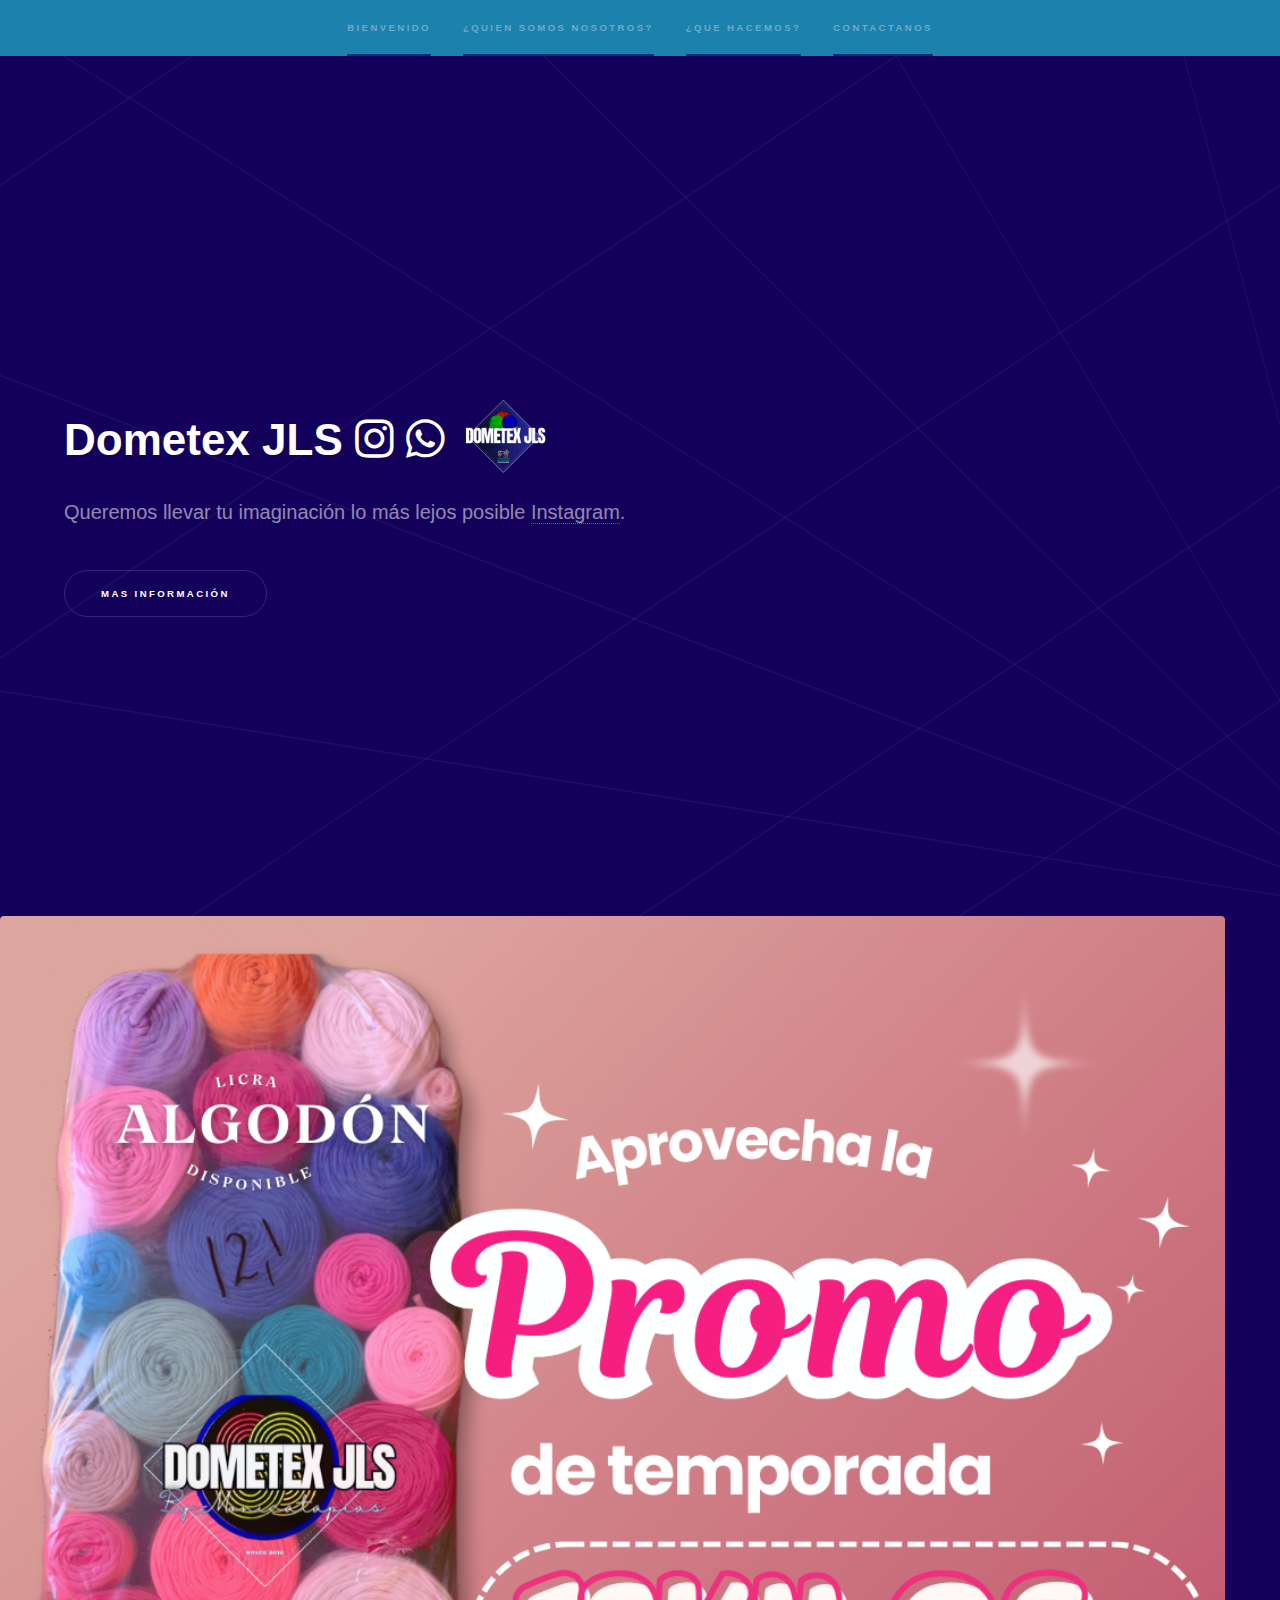
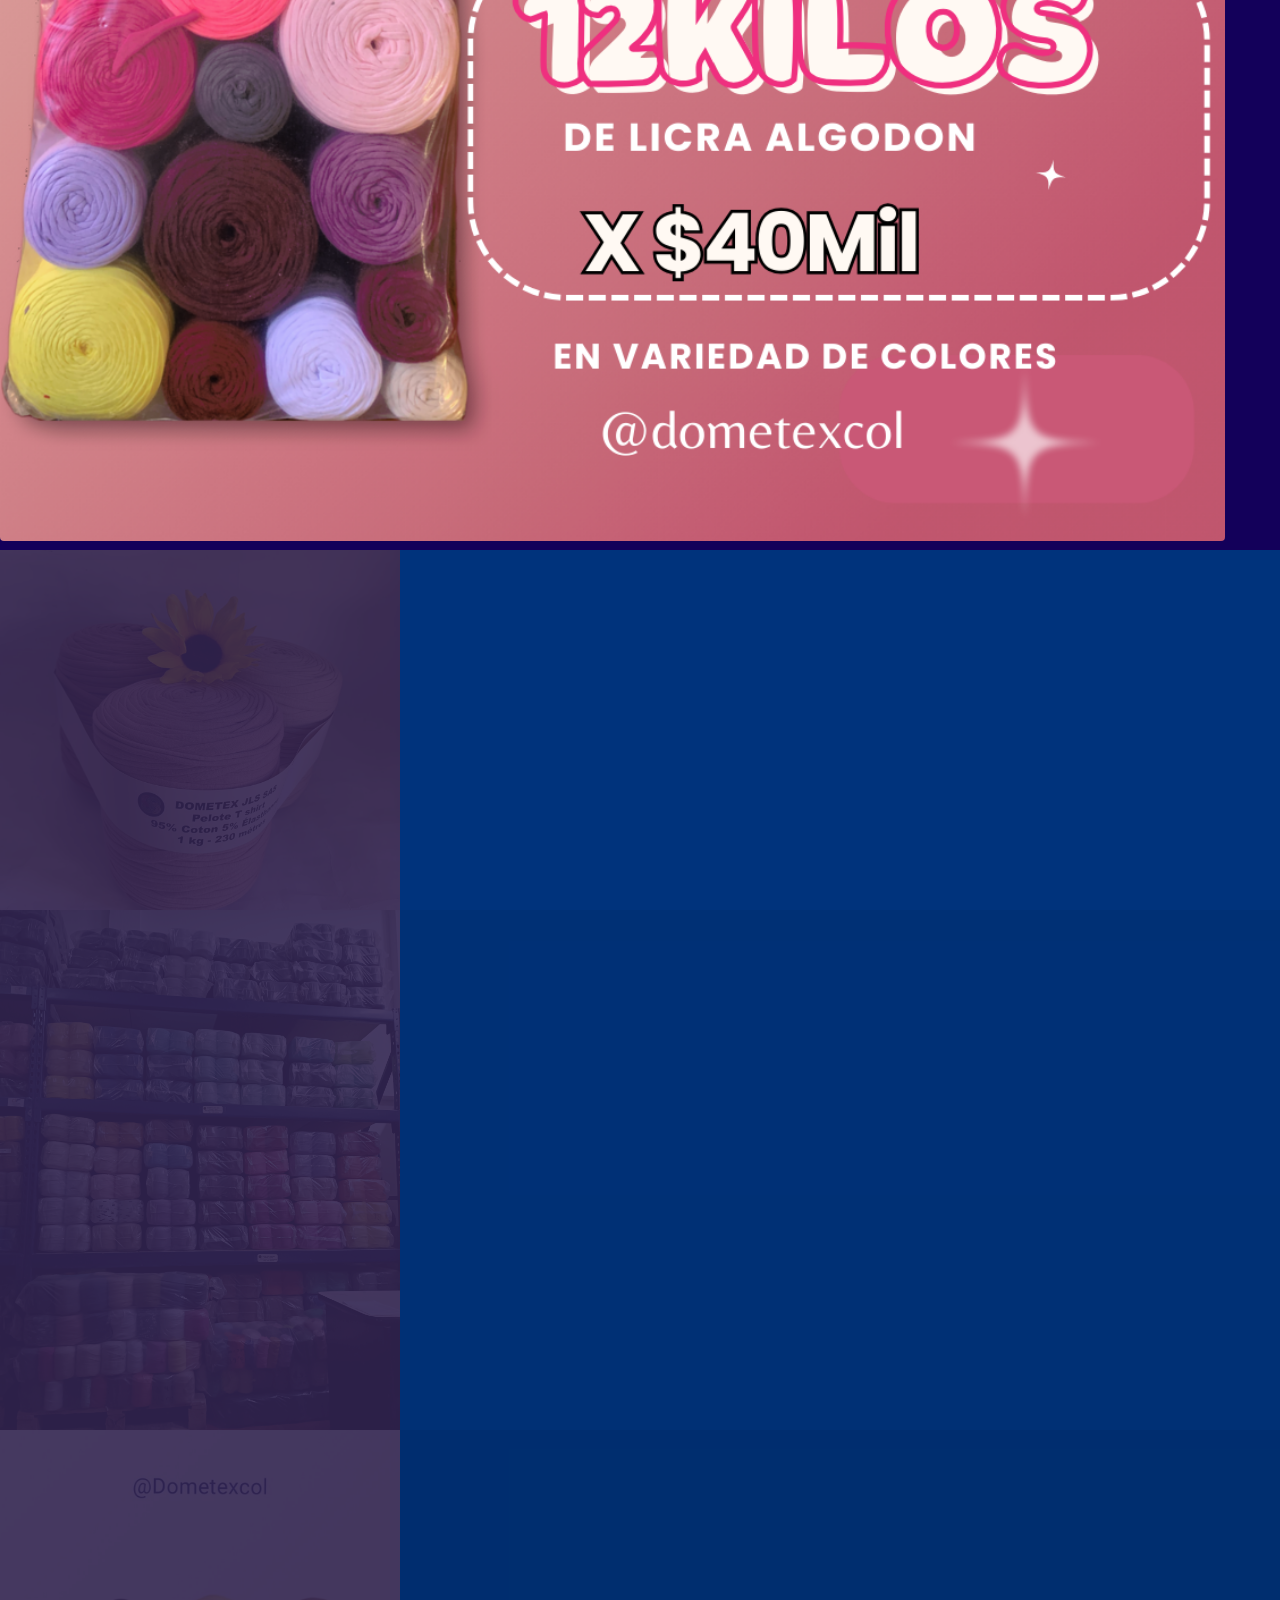
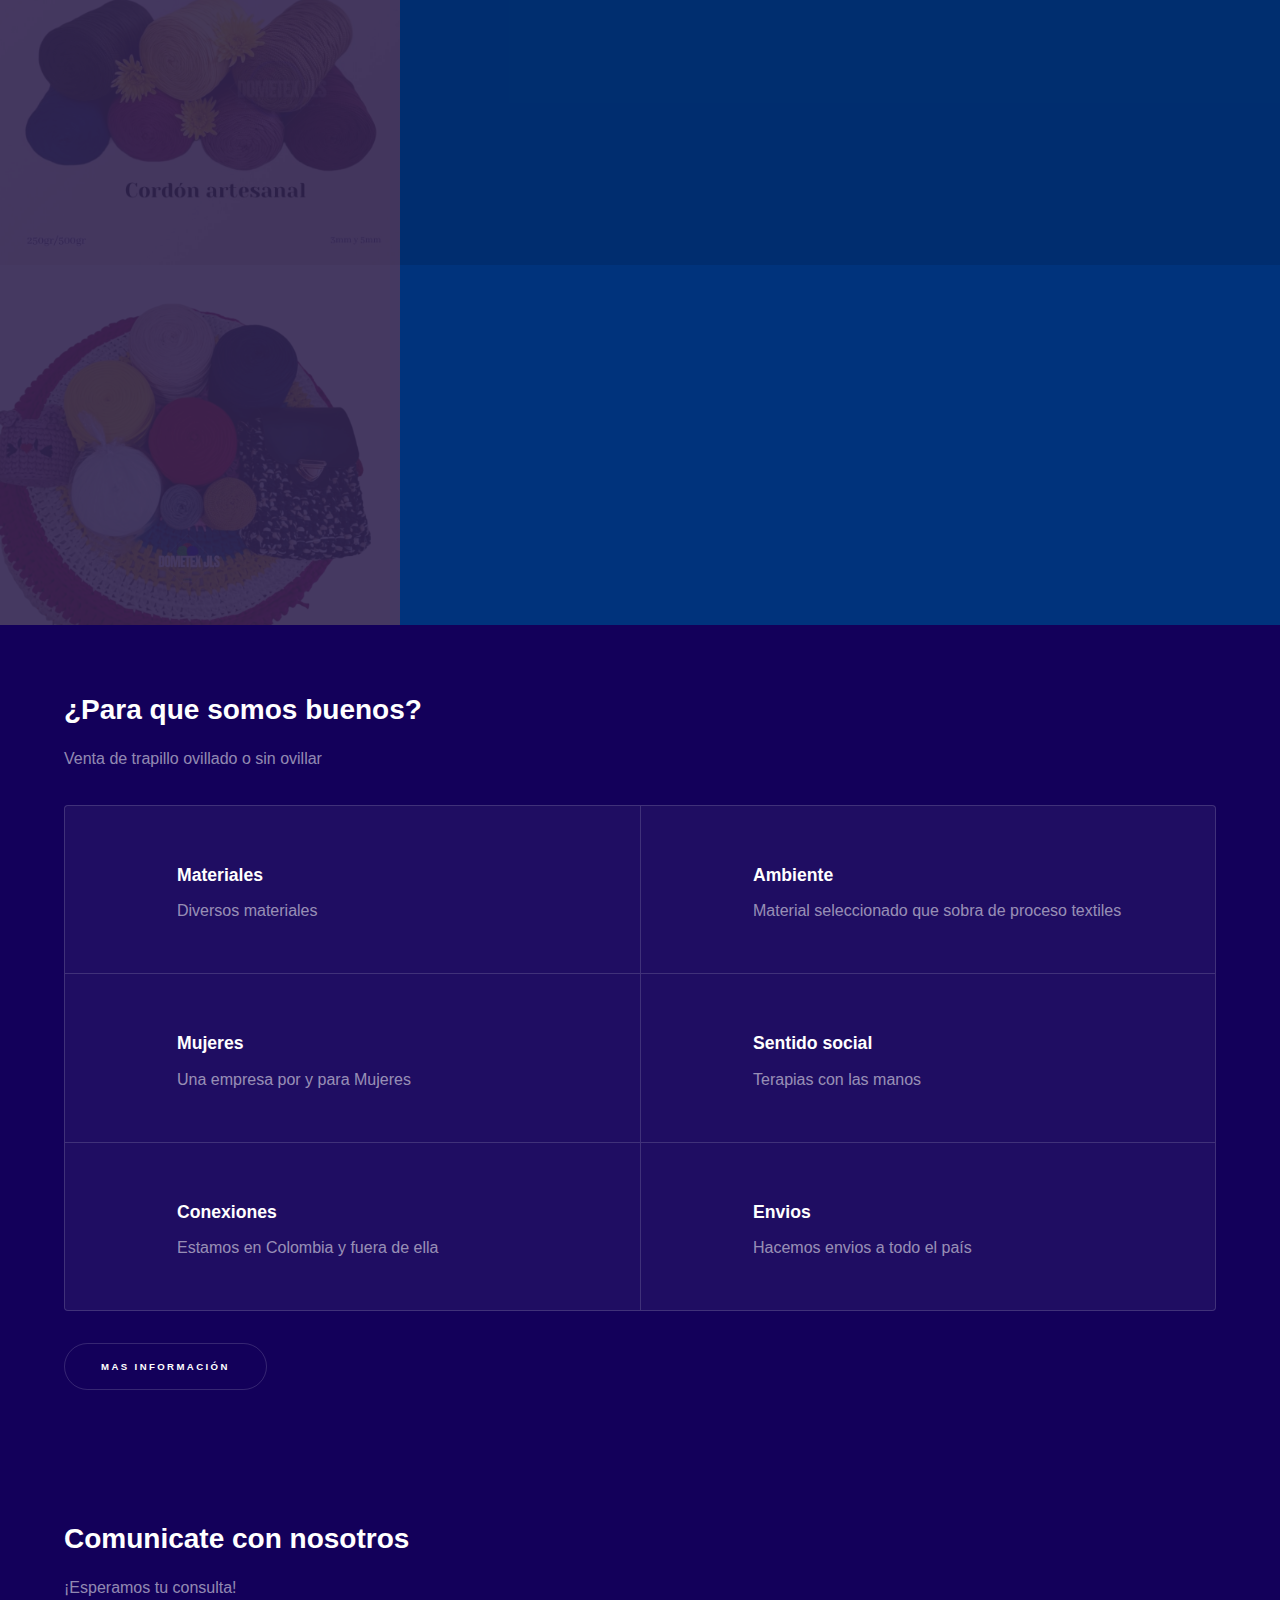
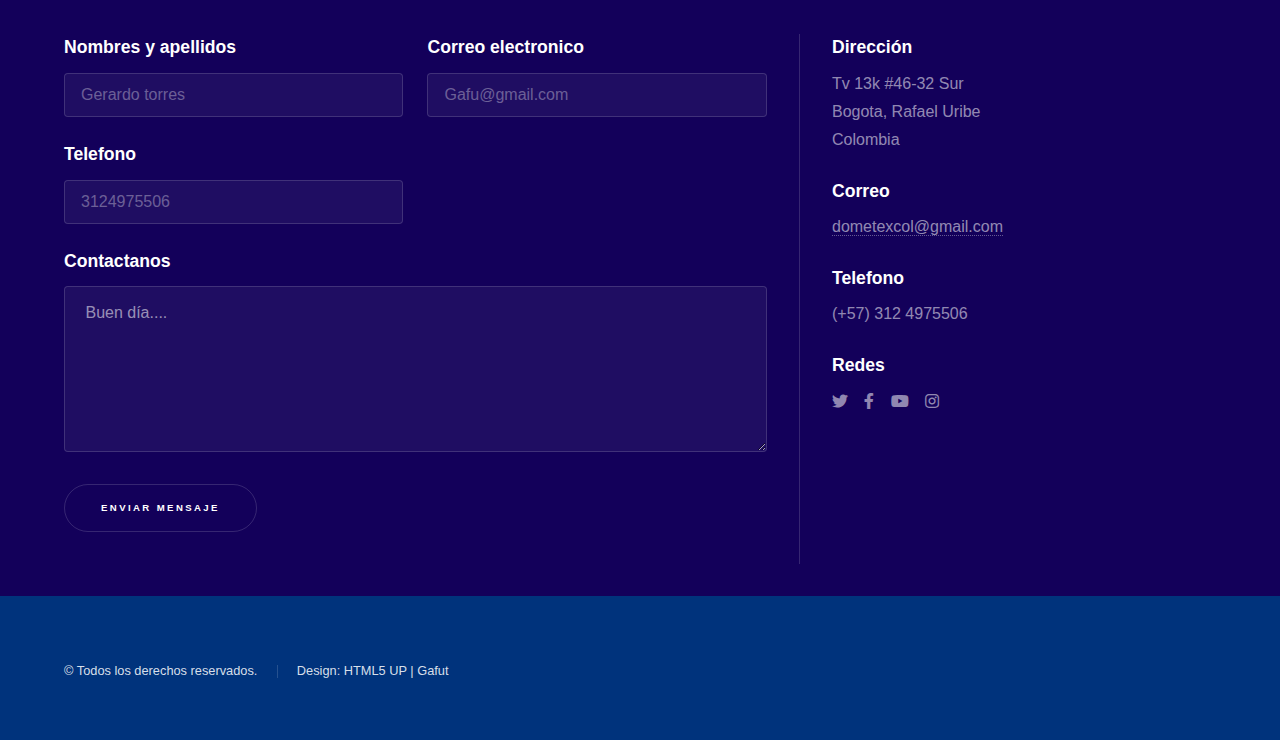
==== commit 07385504: "Visualización de imagen" ====
--- a/index.html
+++ b/index.html
@@ -51,17 +51,31 @@
 							</ul>
 							
 						</div>
+					
 						
-					</section>
-
-					<div class="ImagenP"> <img  src="images/temporadaDic.jpeg" alt="Imagen temporada"> </div>
-
 					
-
+						
+					</section>
+
+					 <section id = "imageInicit" class="image">  <a href="https://wa.me/c/573124975506" class="image"><img src="images/Dometex saldos 12 kilos.png" alt="" data-position="top center"  /> </a> 
+
+					 </section>
 				<!-- One -->
 					<section id="one" class="wrapper style2 spotlights">
+
+						<section> <a href="images/BurdaParado.jpg" class="image"><img src="images/BurdaParado.jpg" alt="" data-position="top center"  /> </a> 
+						<div class = "content">
+							<div class = "inner">
+
+								<h2> Promociones</h2>
+								<p> La promocion de saldos la puedes adquirir en contactandonos. </p>
+								
+							</div>
+						</div>
+						</section>
 						<section>
-						<a href="#" class="image"><img src="images/Andamio.jpeg" alt="" data-position="center center" /></a>
+							<!-- Se debe mirar que Href me da el link de a donde me lleva la imagen # esta definido en el Index-->
+						<a href="images/Andamio.jpeg" class="image"><img src="images/Andamio.jpeg" alt="" data-position="center center" /></a>
 							<div class="content">
 								<div class="inner">
 									<h2>Venta de productos mayorista</h2>
@@ -80,7 +94,7 @@
 							</div>
 						</section>
 						<section>
-							<a href="#" class="image"><img src="images/VariedadLADO.jpg" alt="" data-position="top center" /></a>
+							<a href="#" class="image"><img src="images/RolloArtesanalVarios.jpg" alt="" data-position="top center" /></a>
 							<div class="content">
 								<div class="inner">
 									<h2>Perfilamiento de nuestro productos</h2>
--- a/assets/css/main.css
+++ b/assets/css/main.css
@@ -1980,6 +1980,16 @@
 					opacity: 0.1;
 				}
 
+	#imageInicit .image{
+
+		display: flex;
+		
+		height: 1225px;
+		width: 900px;
+
+
+		
+	}
 /* Features */
 
 	.features {
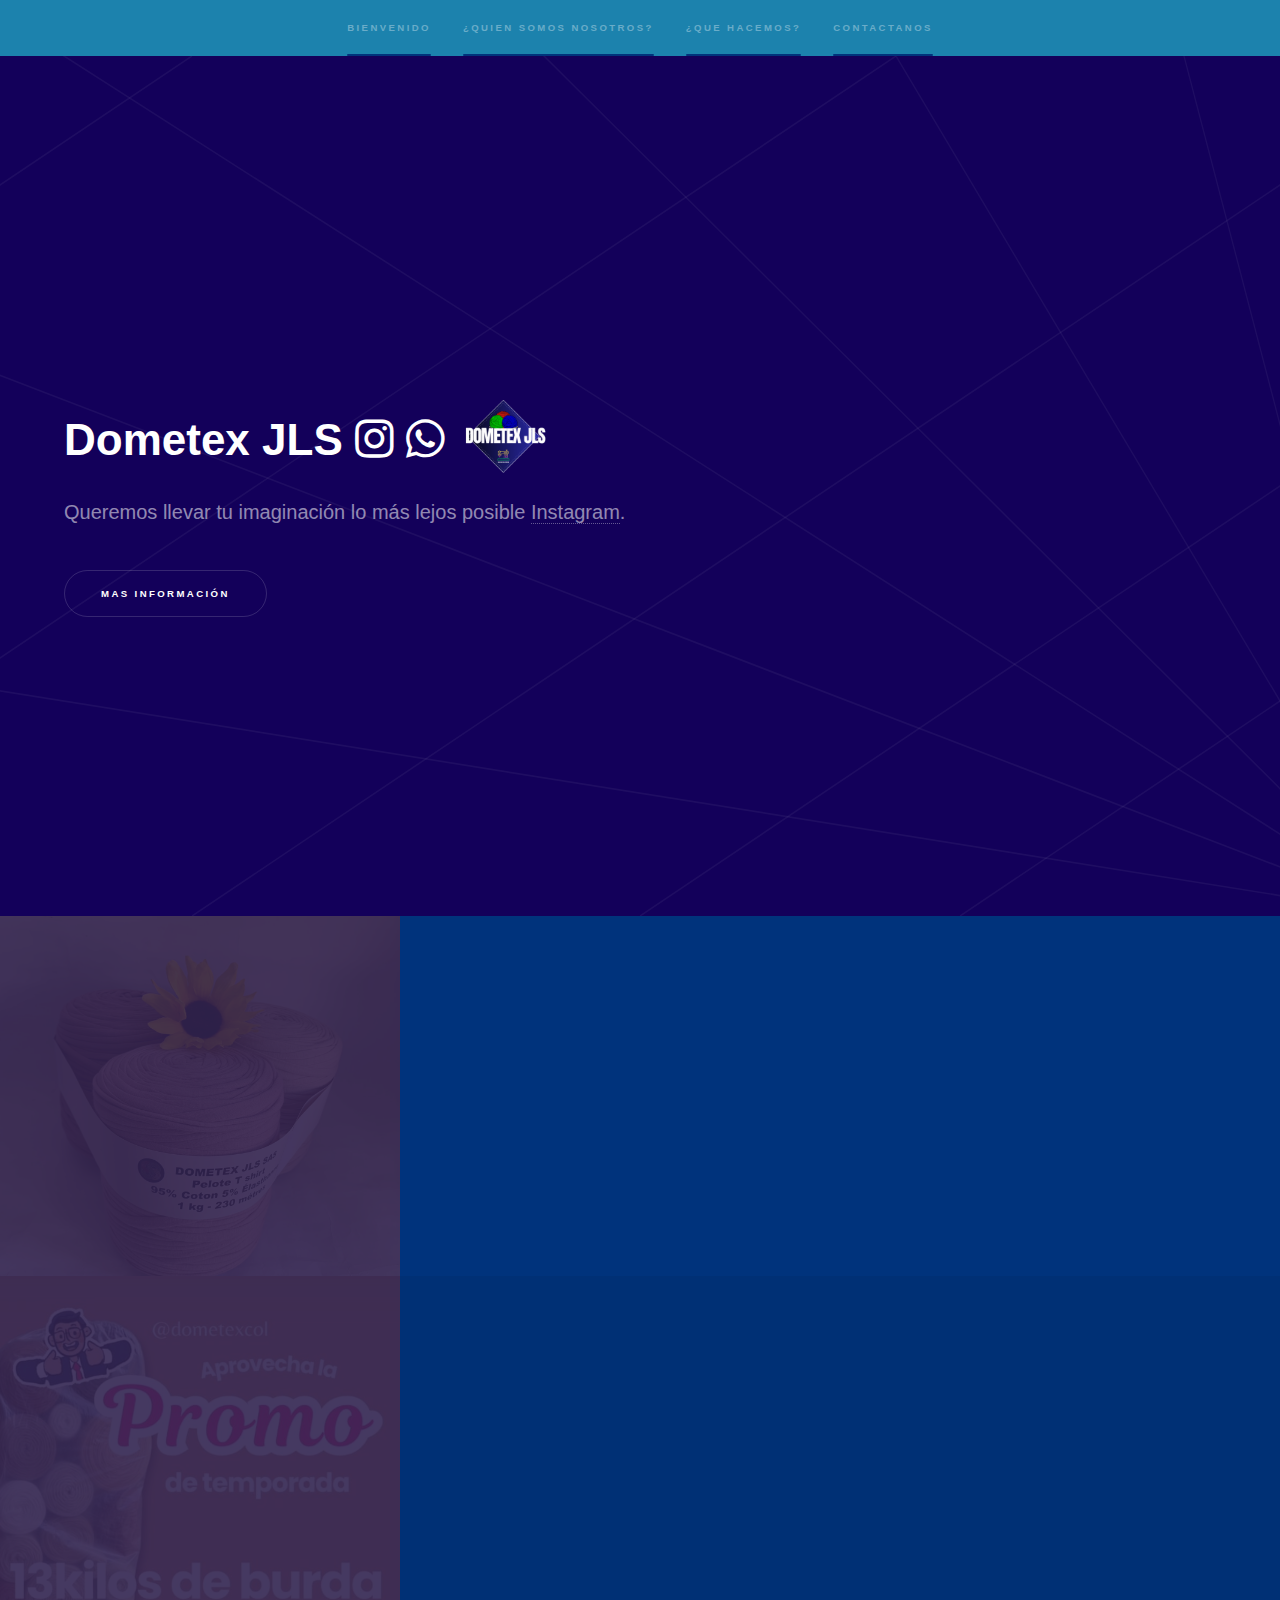
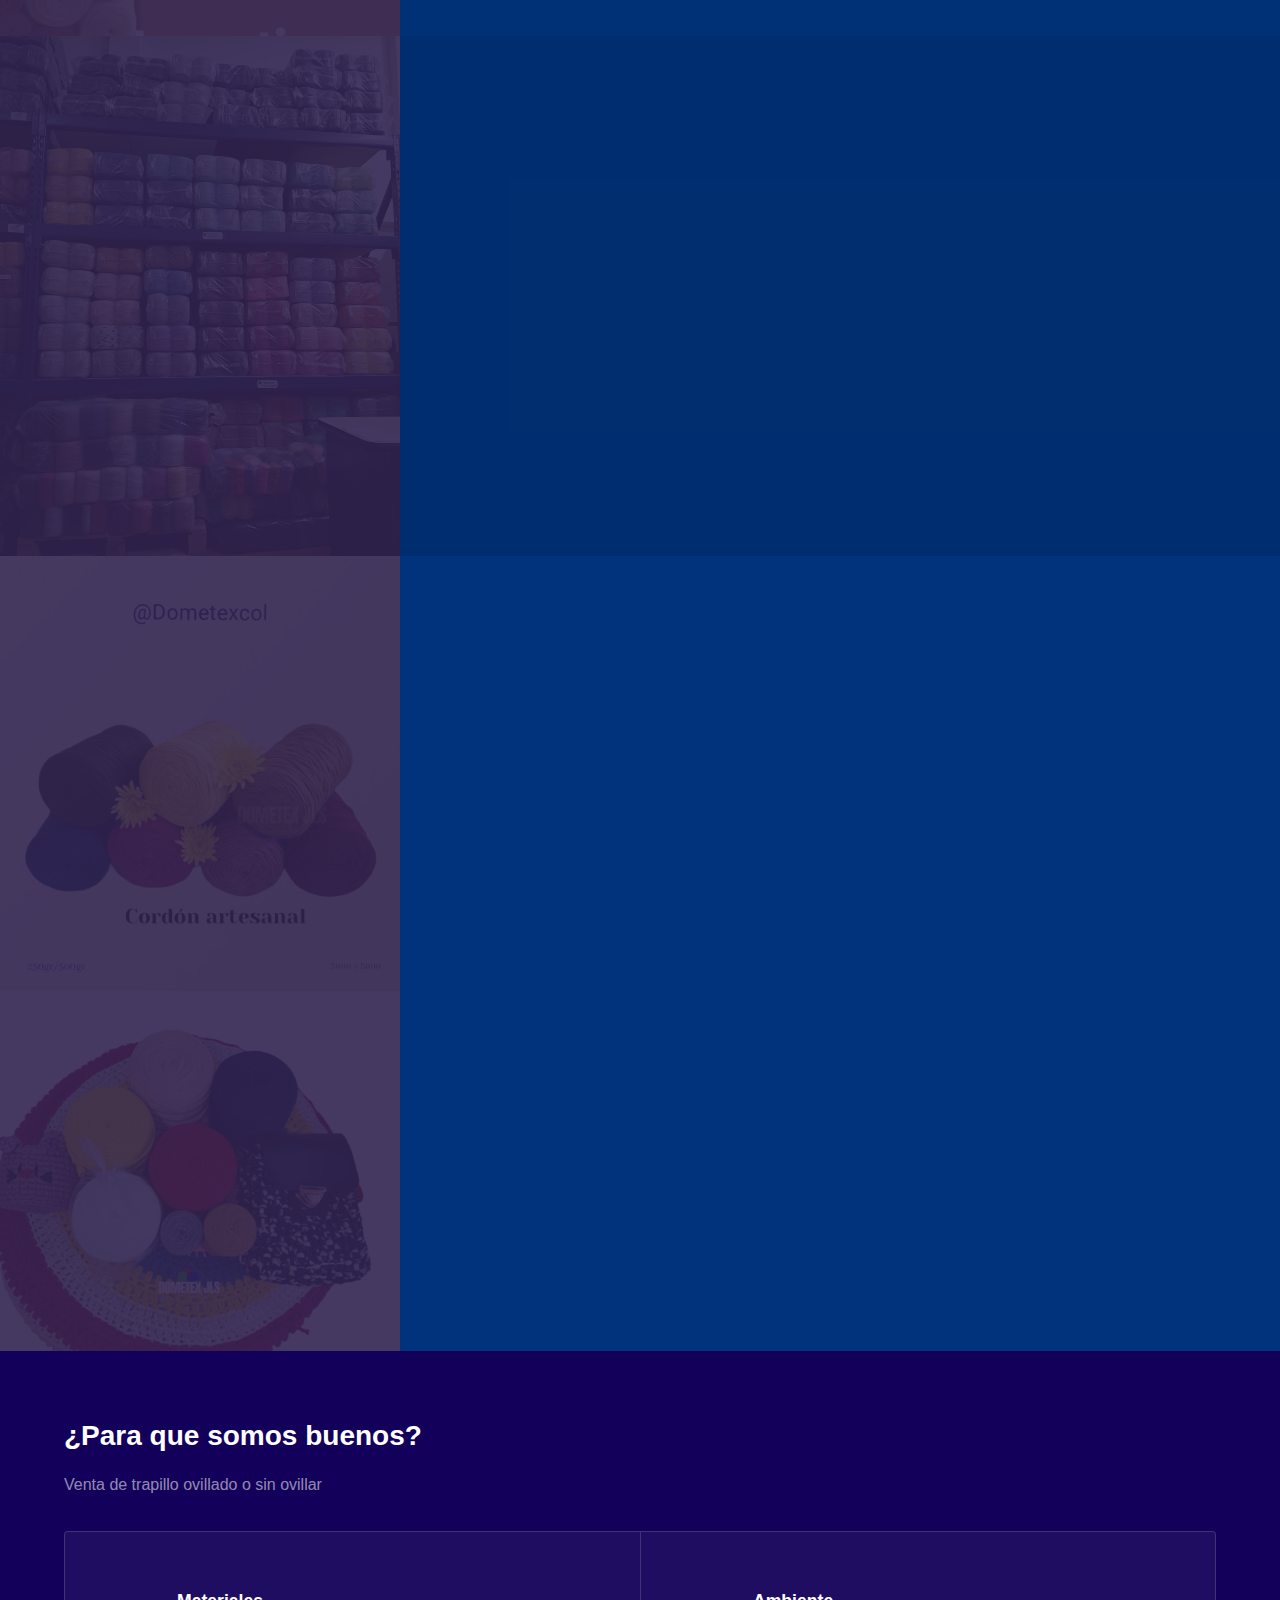
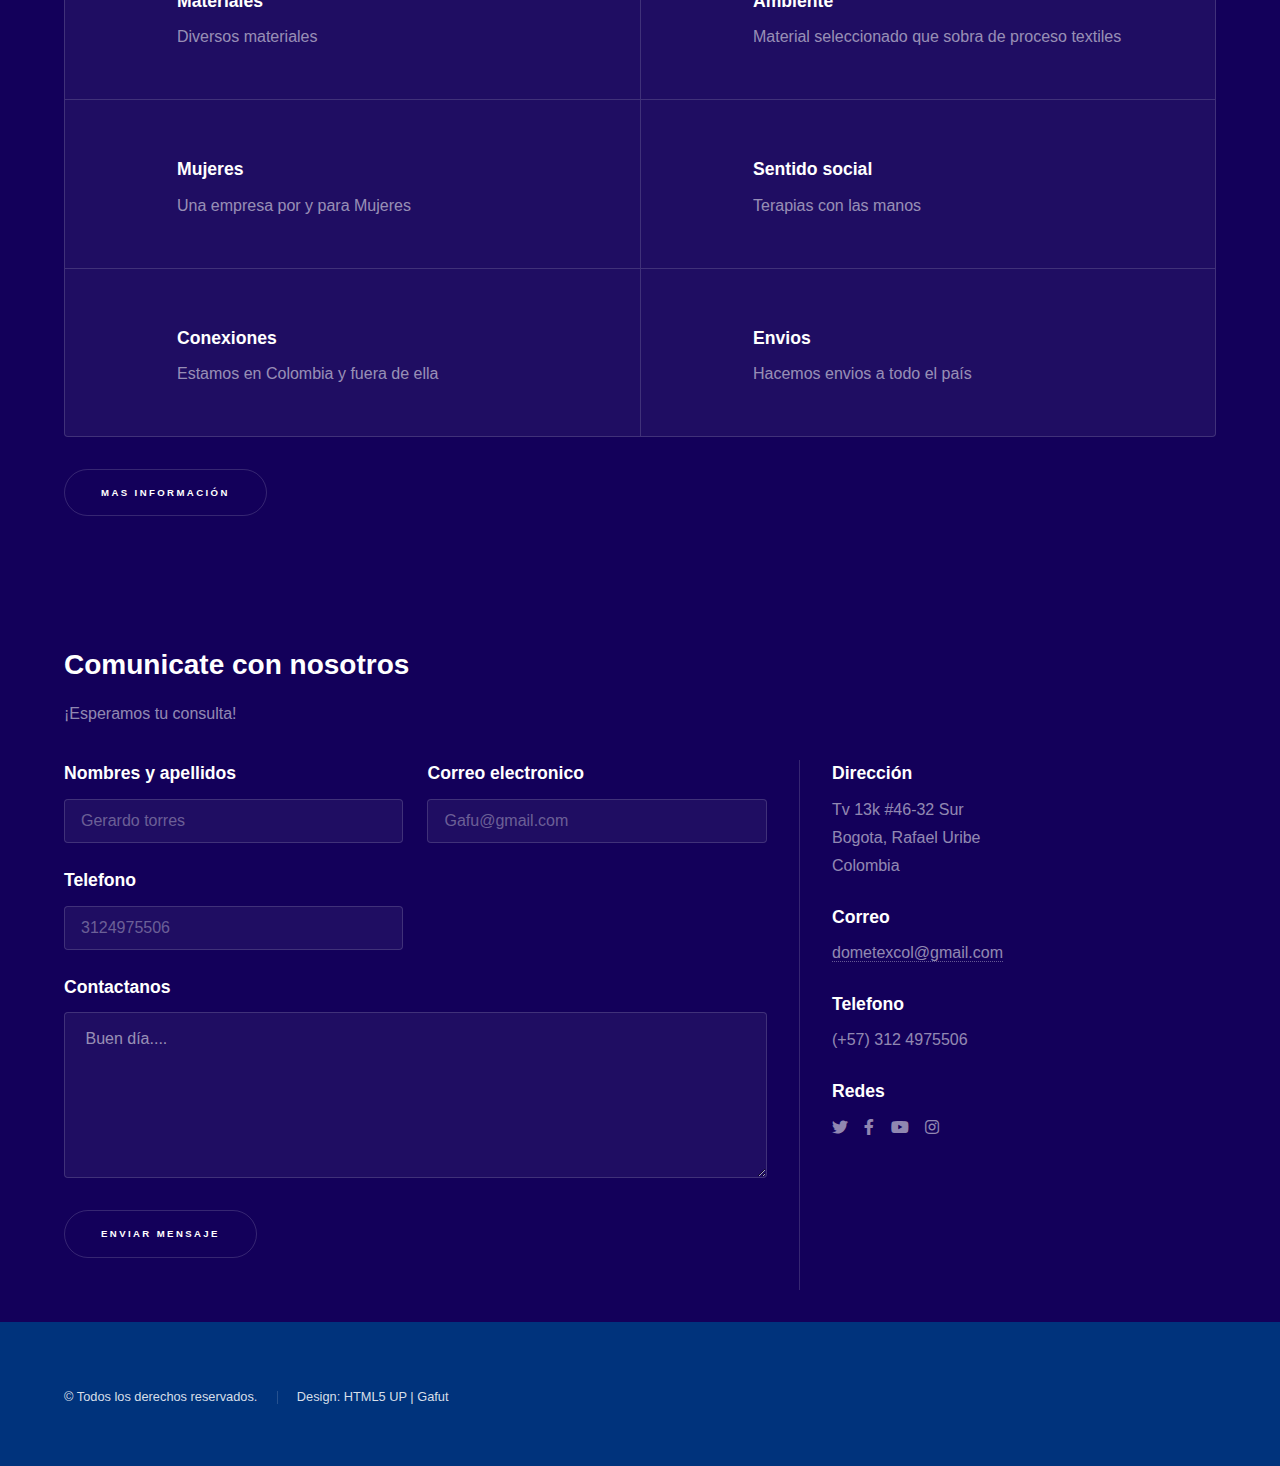
==== commit 6b52d5e9: "Confi ultimas" ====
--- a/index.html
+++ b/index.html
@@ -57,9 +57,7 @@
 						
 					</section>
 
-					 <section id = "imageInicit" class="image">  <a href="https://wa.me/c/573124975506" class="image"><img src="images/Dometex saldos 12 kilos.png" alt="" data-position="top center"  /> </a> 
-
-					 </section>
+					 
 				<!-- One -->
 					<section id="one" class="wrapper style2 spotlights">
 
@@ -68,12 +66,26 @@
 							<div class = "inner">
 
 								<h2> Promociones</h2>
-								<p> La promocion de saldos la puedes adquirir en contactandonos. </p>
+								<p> La promocion de saldos estará hasta agotar existencia. </p>
 								
 							</div>
 						</div>
 						</section>
+
+						<!-- División de promos-->
+
+						<section> <a href="images/burdaPromo.jpg" class="image"><img src="images/burdaPromo.jpg" alt="" data-position="top center"  /> </a> 
+							<div class = "content">
+								<div class = "inner">
+	
+									<h2> Promociones</h2>
+									<p> La promocion de saldos estará hasta agotar existencia. </p>
+									
+								</div>
+							</div>
+							</section>
 						<section>
+
 							<!-- Se debe mirar que Href me da el link de a donde me lleva la imagen # esta definido en el Index-->
 						<a href="images/Andamio.jpeg" class="image"><img src="images/Andamio.jpeg" alt="" data-position="center center" /></a>
 							<div class="content">
--- a/assets/css/main.css
+++ b/assets/css/main.css
@@ -1980,16 +1980,7 @@
 					opacity: 0.1;
 				}
 
-	#imageInicit .image{
-
-		display: flex;
-		
-		height: 1225px;
-		width: 900px;
-
-
-		
-	}
+	
 /* Features */
 
 	.features {
@@ -2575,12 +2566,28 @@
 				}
 
 /* Image */
-
+     
+
+
+  
 	.image {
 		border-radius: 0.25em;
 		border: 0;
 		display: inline-block;
 		position: relative;
+	}
+
+
+	
+
+    
+    
+	#imageInicit .image{
+
+		display: flex;
+		width: 200px;
+		height: 400px;
+
 	}
 
 		.image img {
